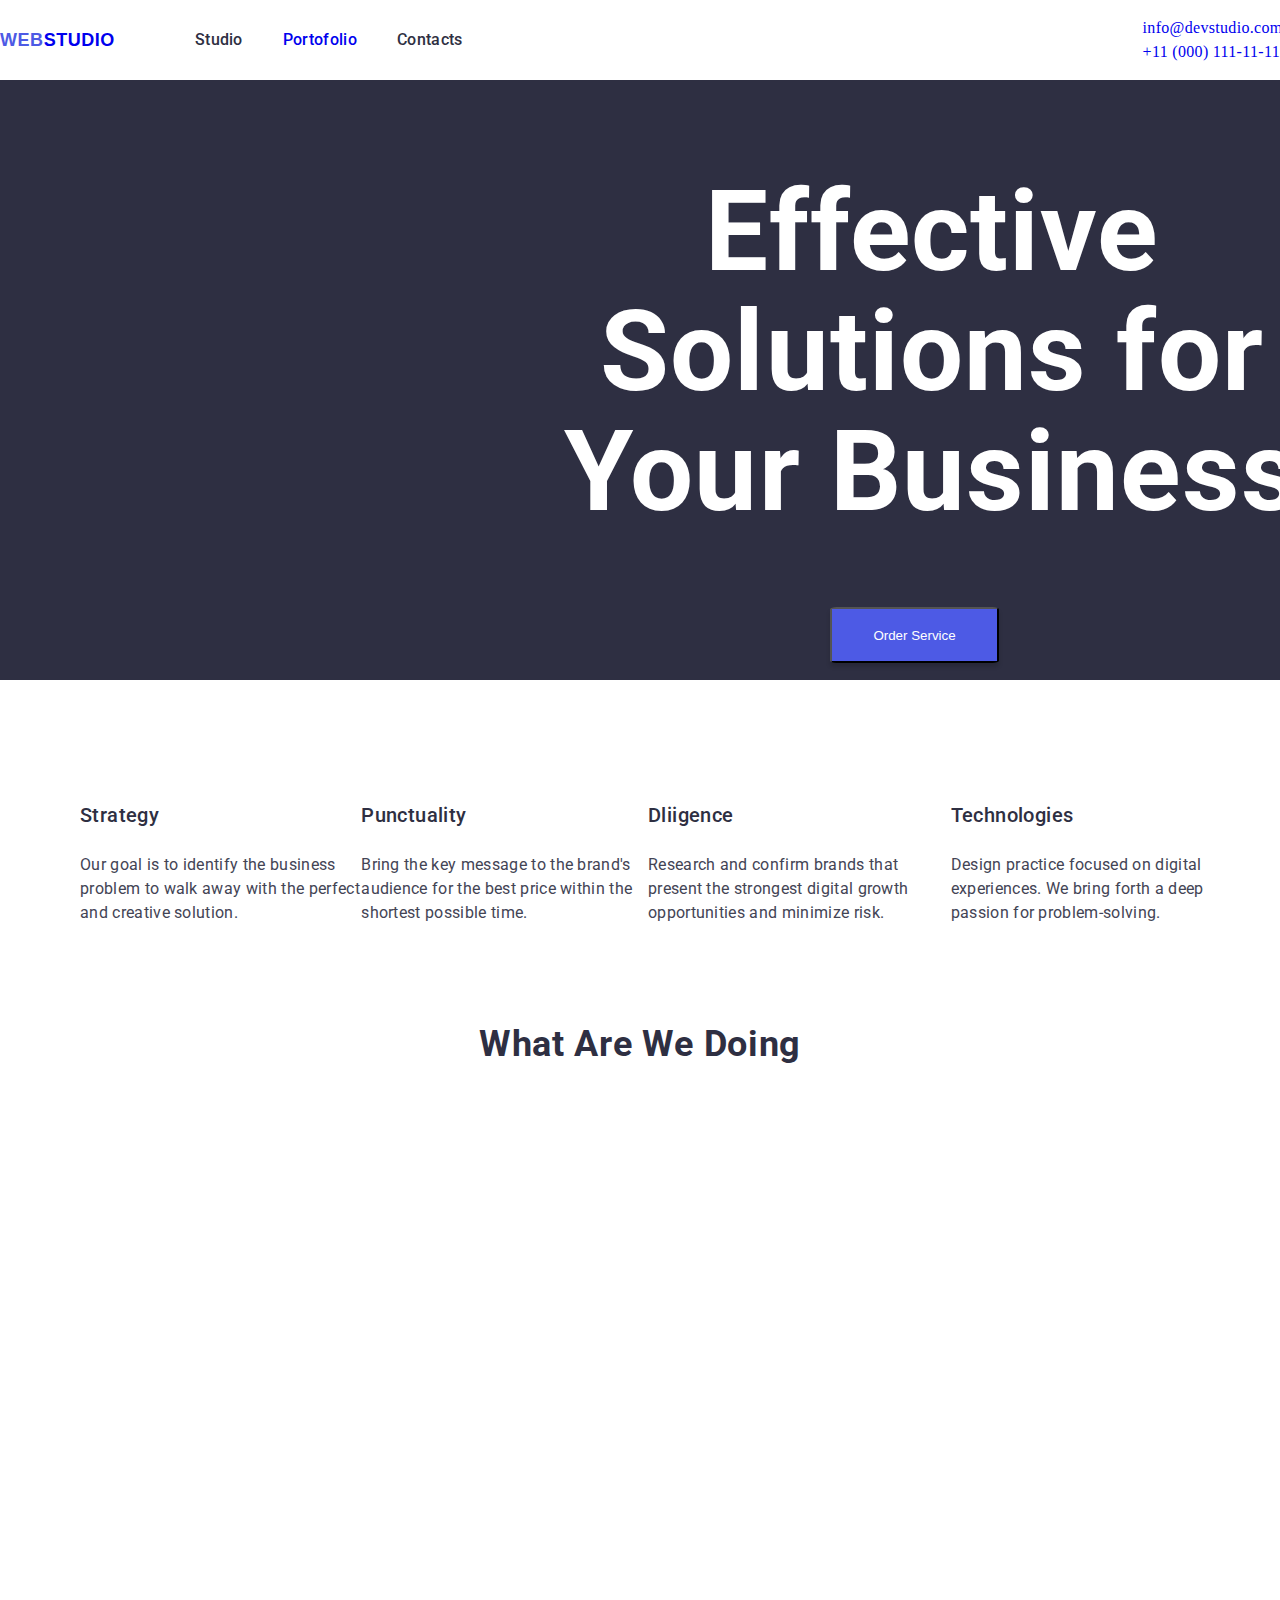
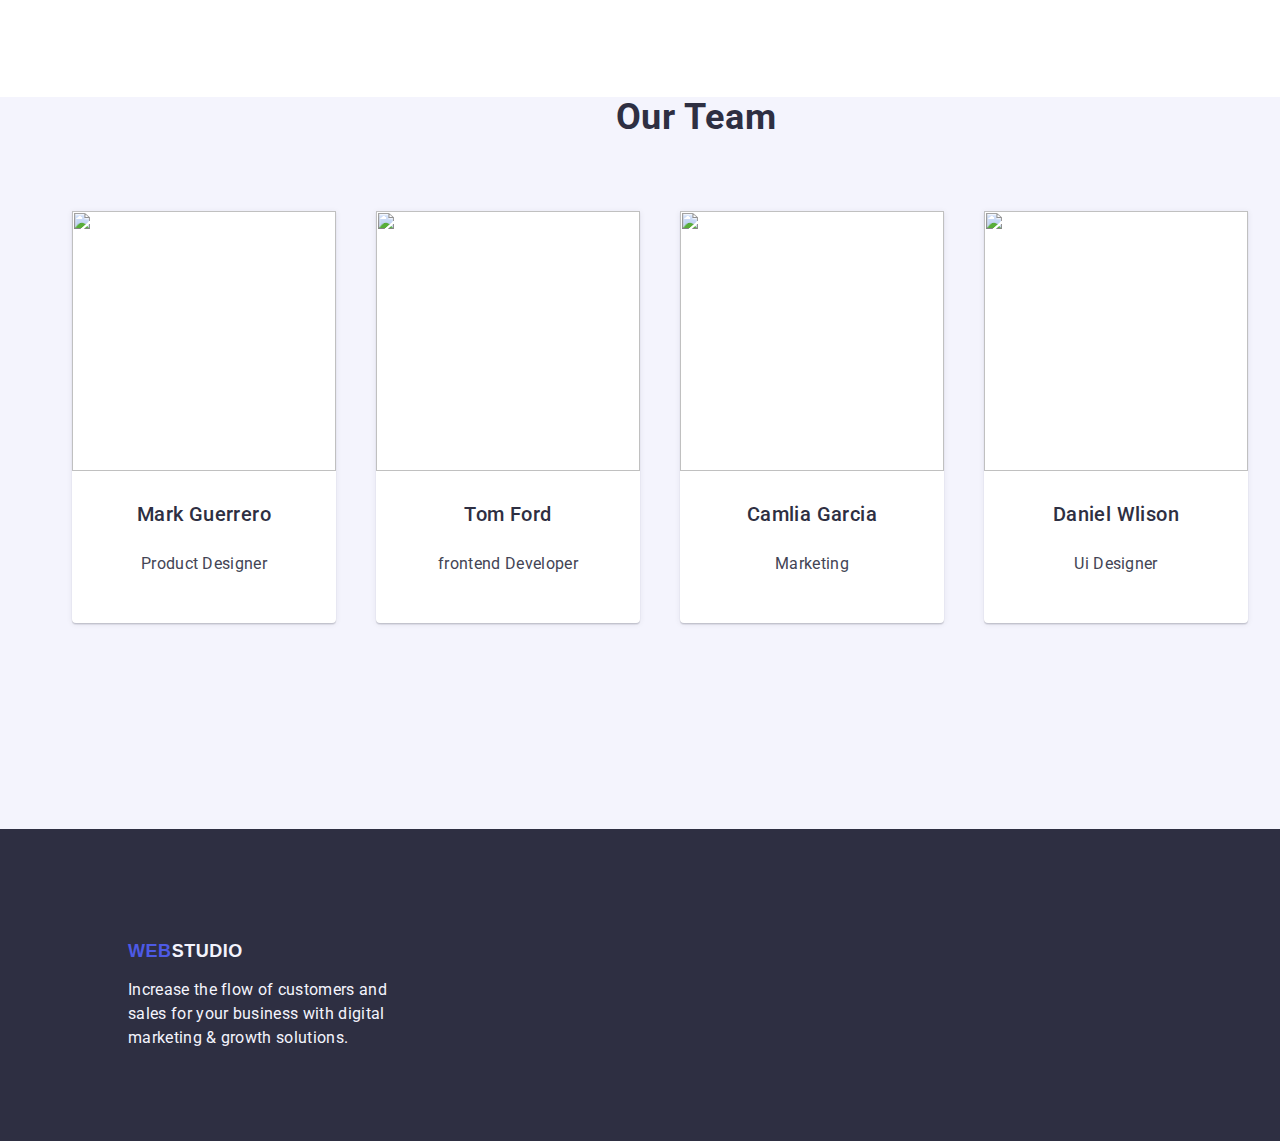
==== index.html @ e75ea87a "3rd-hw" ====
<!DOCTYPE html>
<html lang="en">

<head>
    <meta charset="UTF-8">
    <meta name="viewport" content="width=device-width, initial-scale=1.0">
    <title>homework</title>
    <link rel="stylesheet" href="css\styles.css" />
    <style type="text/css">
    </style>
    <link rel="preconnect" href="https://fonts.googleapis.com">
    <link rel="preconnect" href="https://fonts.gstatic.com" crossorigin>
    <link
        href="https://fonts.googleapis.com/css2?family=Roboto:ital,wght@0,100;0,300;0,400;0,500;0,700;0,900;1,100;1,300;1,400;1,500;1,700;1,900&display=swap"
        rel="stylesheet">
</head>

<body class="content" style="width: 1200;">
    <!--top line-->
    <header>
        <div class="container">
            <div class="container-logo">
                <a href="/index.html"><span class="logo-text">WEB</span>STUDIO</a>
            </div>
            <nav>
                <ul class="top-nav">
                    <li>Studio</li>
                    <li><a href="portofolio.html"> Portofolio</a></li>
                    <li>Contacts</li>
                </ul>
            </nav>
            <ul class="main-contacts">
                <li><a href="mailto" info@devstudio.com>info@devstudio.com</a></li>
                <li><a href="tel" +11 (000) 111-11-11>+11 (000) 111-11-11</a></li>
            </ul>
        </div>
            <section class="main-section">
            <div class="h1-text">
                <h1>Effective Solutions for Your Business</h1>
            </div>
            <section>
                <button type="button" class="service-button">Order Service</button>
            </section>
    </header>
    </section>
    <!--main-->
    <main class="main-content">
        <section class="text-cards" style="width: 1200px;">
            <div class="cards-spacing">
                <ul>
                    <li>
                        <h4>Strategy</h4>
                        <p>Our goal is to identify the business
                            problem to walk away with the perfect
                            and creative solution. </p>
                    </li>
                    <li>
                        <h4>Punctuality</h4>
                        <p>Bring the key message to the brand's audience for the
                            best price within the shortest possible time.</p>
                    </li>
                    <li>
                        <h4>Dliigence</h4>
                        <p>Research and confirm brands that present the
                            strongest digital growth opportunities and minimize risk.
                        </p>
                    </li>
                    <li>
                        <h4>Technologies</h4>
                        <p>Design practice focused on digital experiences.
                            We bring forth a deep passion for problem-solving.</p>
                    </li>
                </ul>
            </div>
        </section>
        <!--second section-->
        <section class="images-card" style="width: 1200;">
            <div class="images">
                <div class="title">
                    <h1>what are we doing</h1>
                    <ul>
                        <li><img src="IMAGES\img 1.png" alt="" /></li>
                        <li><img src="IMAGES\img 2.png" alt="" /></li>
                        <li><img src="IMAGES\img 3.png" alt="" /></li>
                    </ul>
                </div>
            </div>
        </section>
        <!--tird section-->
        <section class="tird-container">
            <h1 class="our-team">Our Team</h1>
            <div class="last-section">

                <ul>
                    <div>
                        <li class="teamcard-1">
                            <img src="IMAGES\img.png" class="img" alt="" />
                            <h4 class="name">Mark Guerrero</h4>
                            <p class="job-description">Product Designer</p>
                        </li>
                </ul>
                <ul>
                    <li class="teamcard-2">
                        <img src="IMAGES\img (1).png" class="img" alt="" />
                        <h4 class="name">Tom Ford</h4>
                        <p class="job-description">frontend Developer</p>
                    </li>
                </ul>
                <ul>
                    <li class="teamcard-3">
                        <img src="IMAGES\img (2).png" class="img" alt="" />
                        <h4 class="name">Camlia Garcia</h4>
                        <p class="job-description">Marketing</p>
                    </li>
                </ul>
                <ul>
                    <li class="teamcard-4">
                        <img src="IMAGES\img (3).png" class="img" alt="" />
                        <h4 class="name">Daniel Wlison</h4>
                        <p class="job-description">Ui Designer</p>
                    </li>
                </ul>
            </div>
            </div>
        </section>
    </main>
    <footer>
        <section class="footer">
            <div class="footer-container">
                <a href="index.html" class="footer-logo">
                    <span class="left-blue">WEB</span>
                    <span class="right-black">STUDIO</span>
                </a>
                <p>Increase the flow of customers and sales for your business with digital marketing & growth
                    solutions.
                </p>
            </div>

        </section>
    </footer>

</body>

</html>
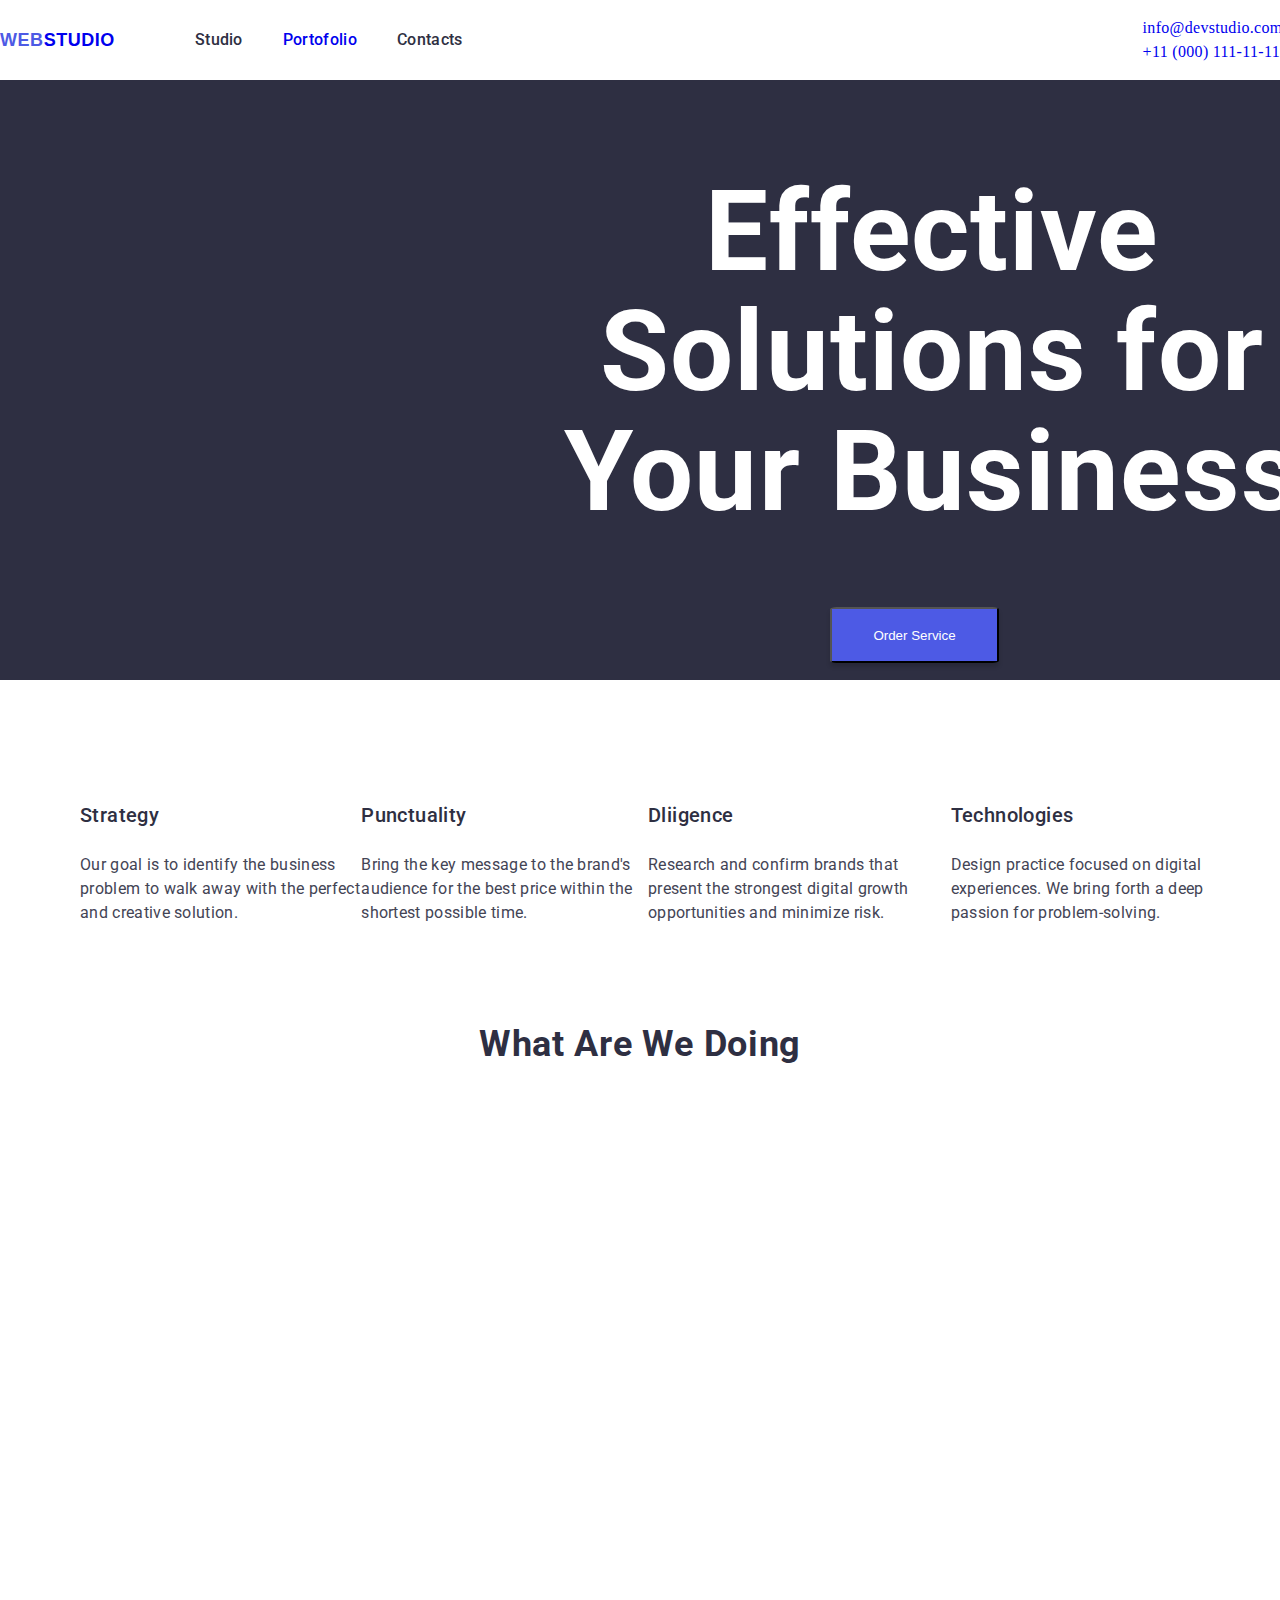
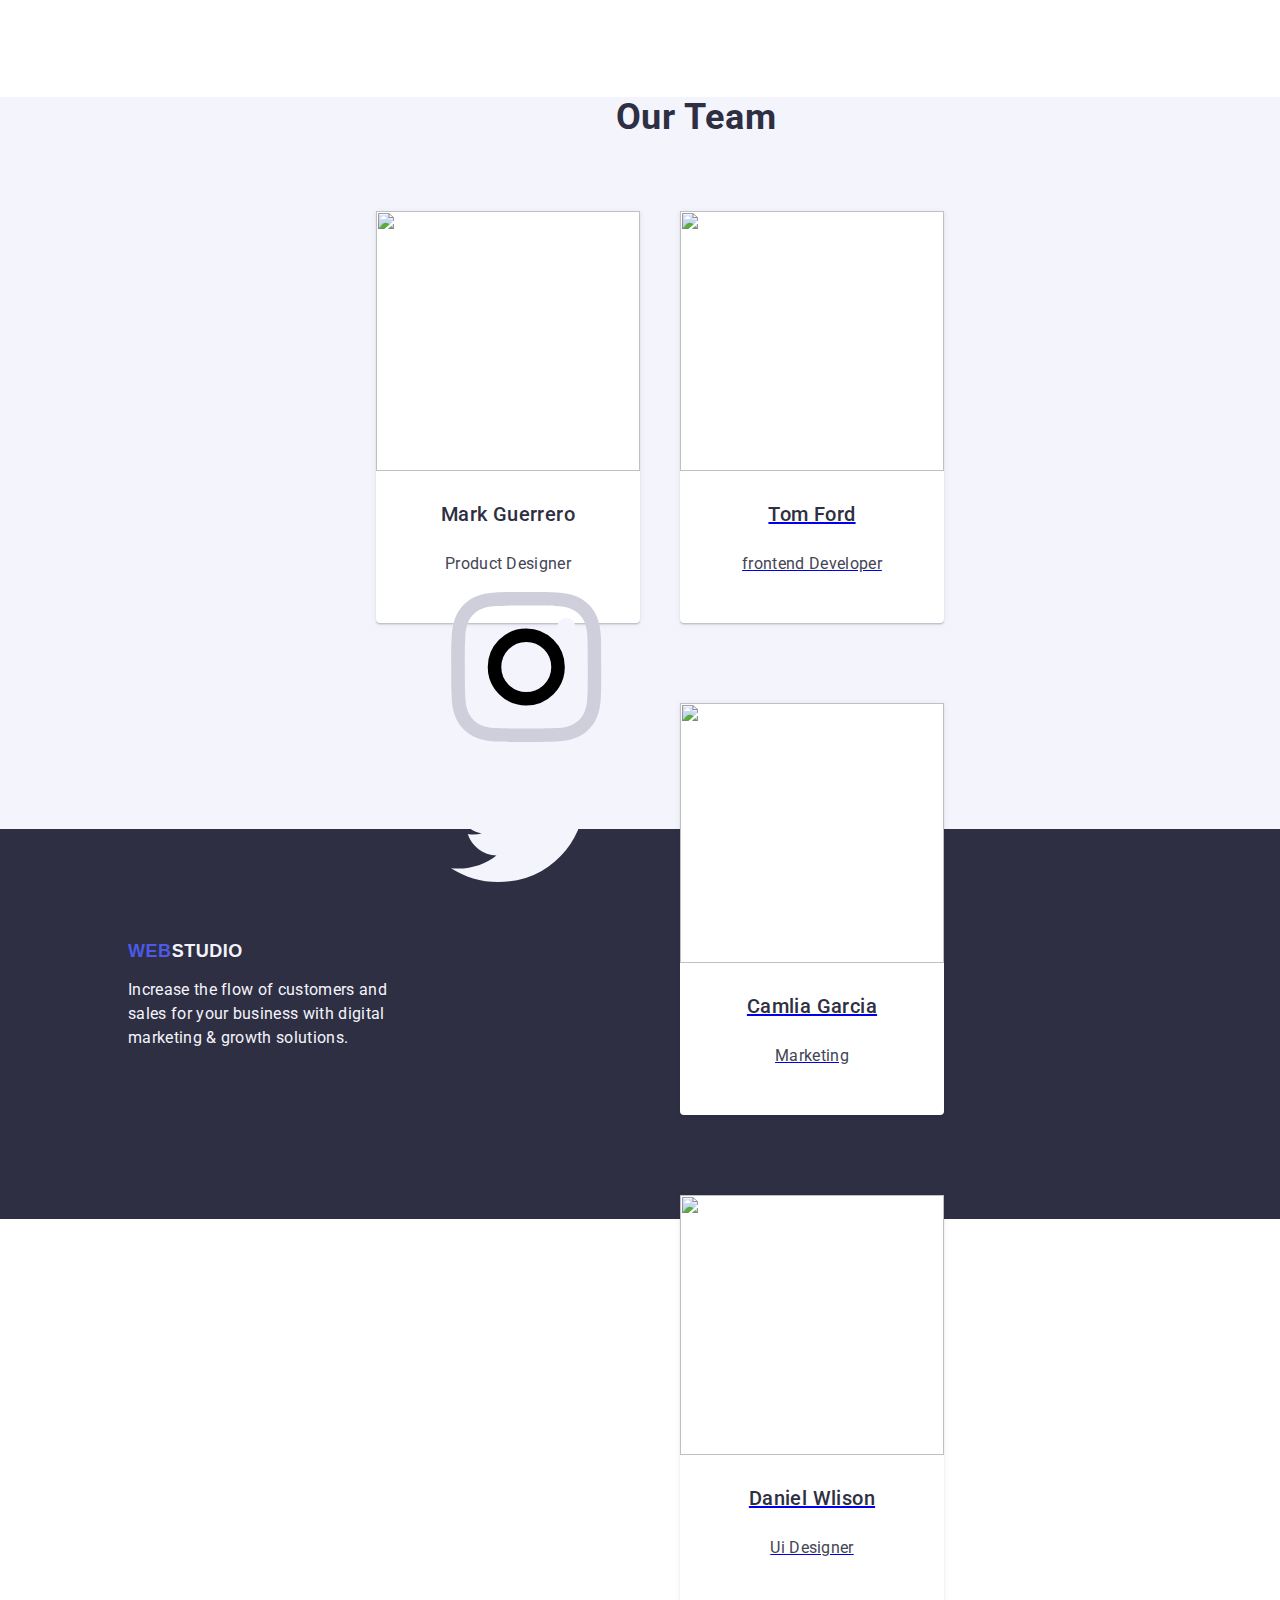
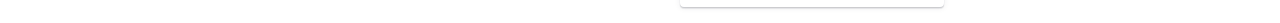
==== commit 2ae0f773: "ouch" ====
--- a/index.html
+++ b/index.html
@@ -34,7 +34,7 @@
                 <li><a href="tel" +11 (000) 111-11-11>+11 (000) 111-11-11</a></li>
             </ul>
         </div>
-            <section class="main-section">
+        <section class="main-section">
             <div class="h1-text">
                 <h1>Effective Solutions for Your Business</h1>
             </div>
@@ -92,12 +92,23 @@
             <div class="last-section">
 
                 <ul>
-                    <div>
-                        <li class="teamcard-1">
-                            <img src="IMAGES\img.png" class="img" alt="" />
-                            <h4 class="name">Mark Guerrero</h4>
-                            <p class="job-description">Product Designer</p>
-                        </li>
+                    <li class="teamcard-1">
+                        <img src="IMAGES\img.png" class="img" alt="" />
+                        <h4 class="name">Mark Guerrero</h4>
+                        <p class="job-description">Product Designer</p>
+                        <div class="icons-list">
+                            <a href="https://www.instagram.com/" target="_blank" class="icon"
+                                aria-label="instagram-link">
+                                <svg>
+                                    <use href="icons\symbol-defs.svg#icon-instagram"></use>
+                                </svg>
+                                <a href="https://www.twitter.com/" target="_blank" class="icon"
+                                    aria-label="twitter-link">
+                                    <svg>
+                                        <use href="icons\symbol-defs.svg#icon-twitter"></use>
+                                    </svg>
+                        </div>
+                    </li>
                 </ul>
                 <ul>
                     <li class="teamcard-2">
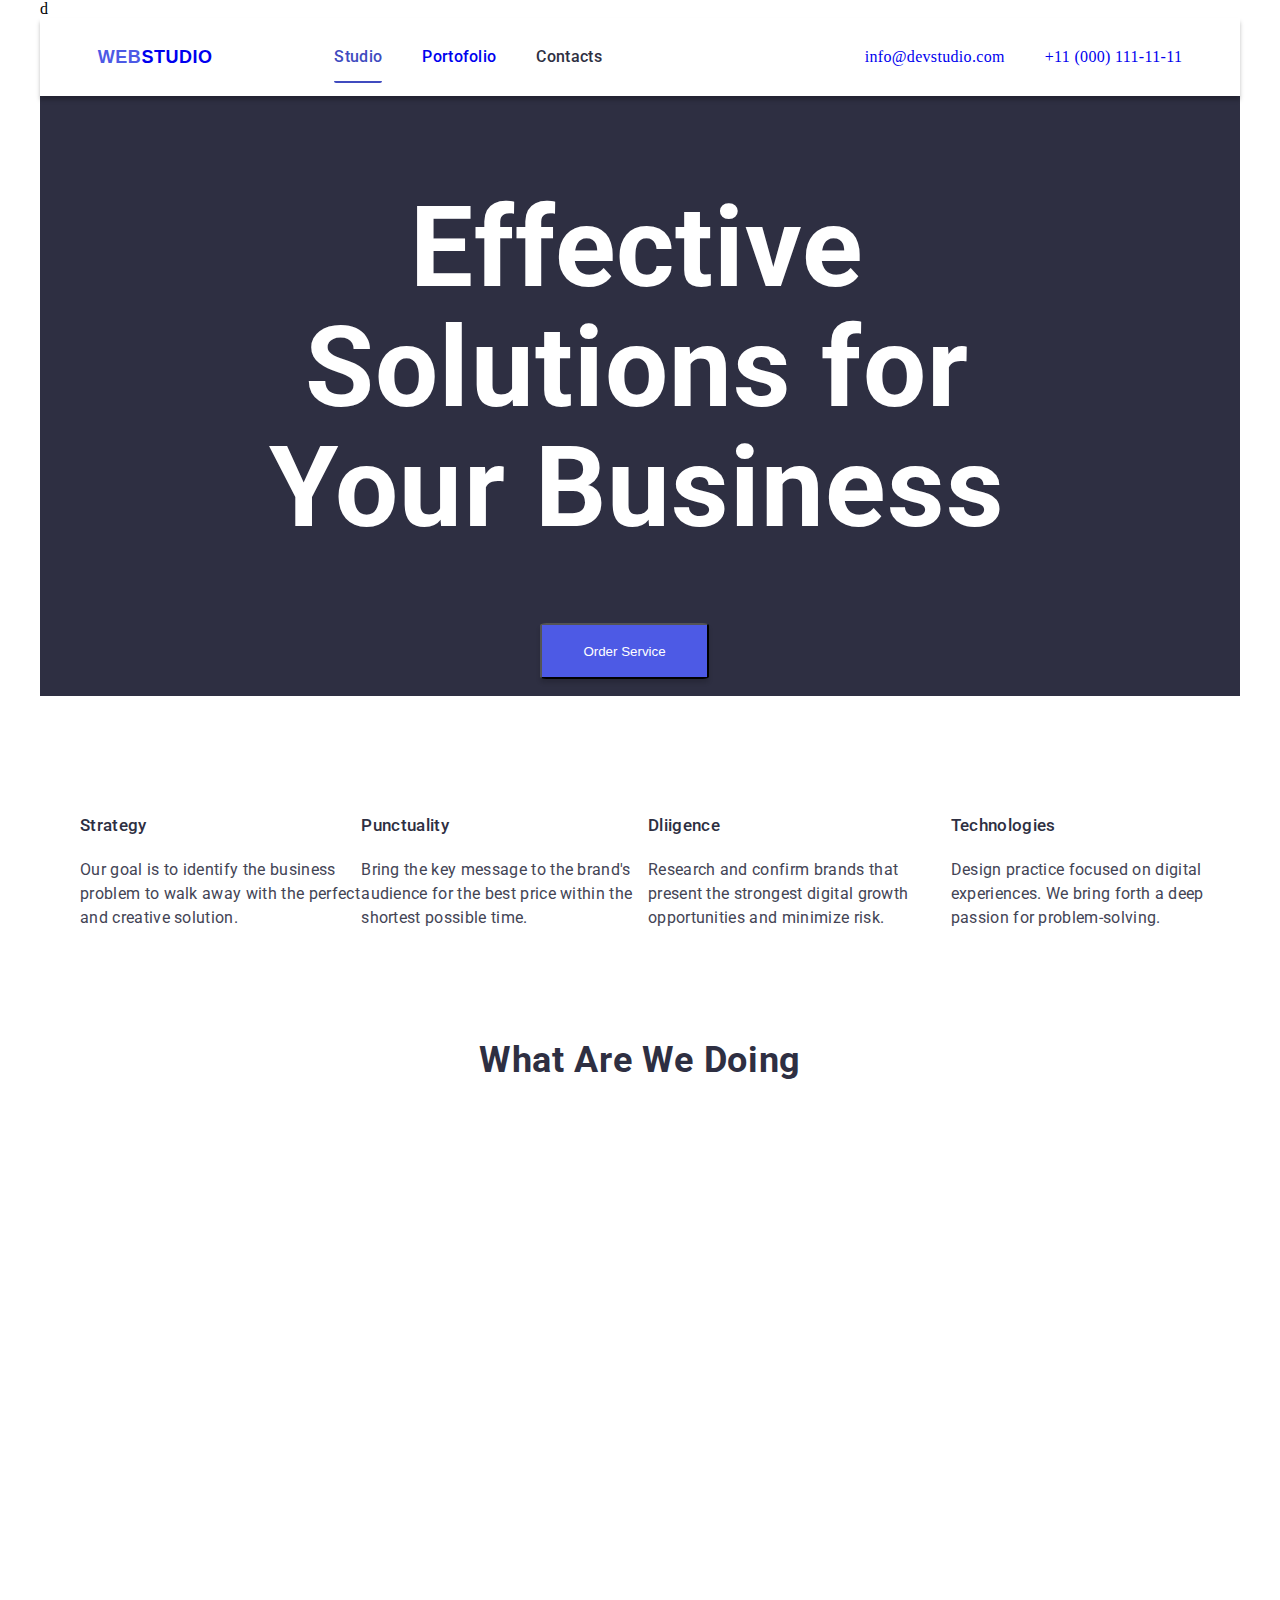
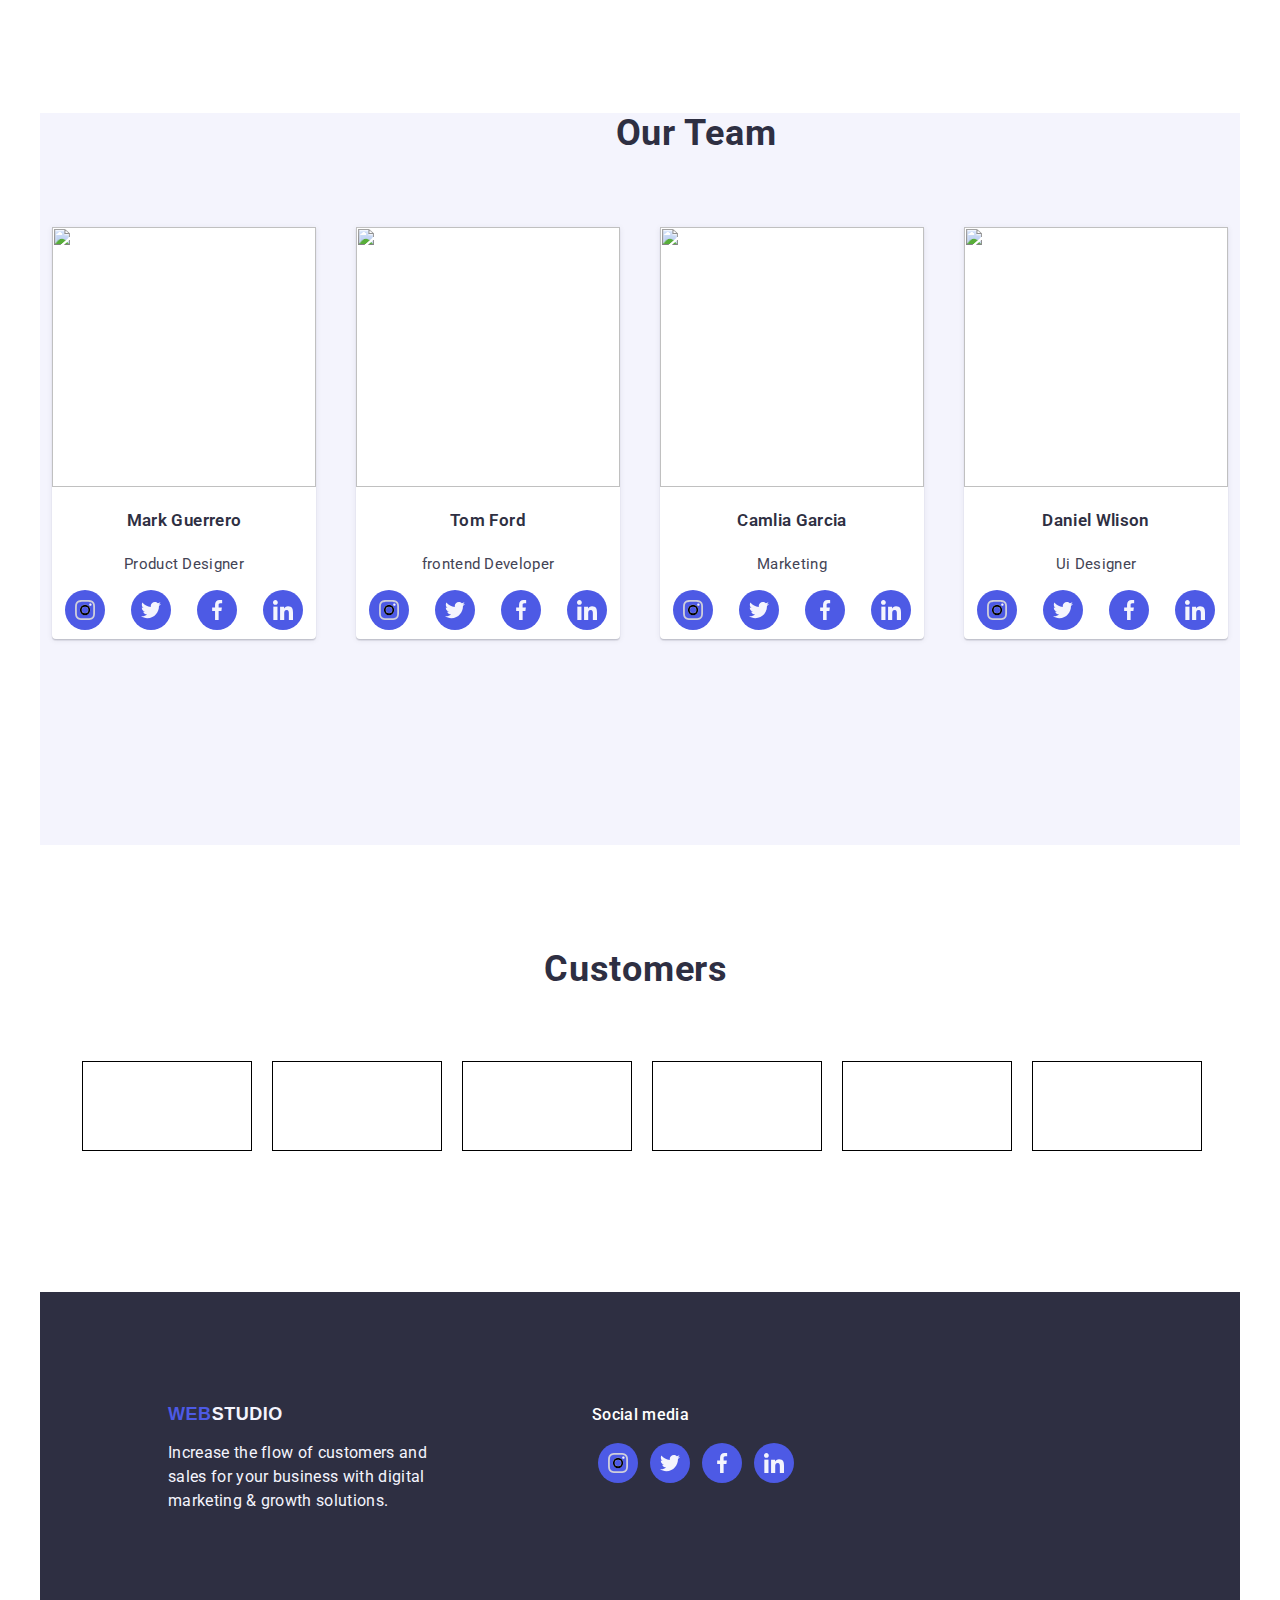
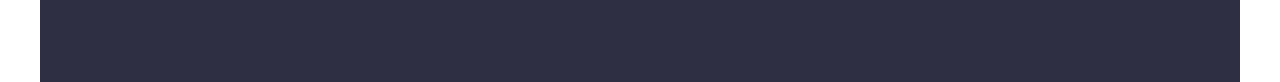
==== commit 908da43a: "3/8/24" ====
--- a/index.html
+++ b/index.html
@@ -1,155 +1,348 @@
-<!DOCTYPE html>
+d<!DOCTYPE html>
 <html lang="en">
 
 <head>
-    <meta charset="UTF-8">
-    <meta name="viewport" content="width=device-width, initial-scale=1.0">
-    <title>homework</title>
-    <link rel="stylesheet" href="css\styles.css" />
-    <style type="text/css">
-    </style>
-    <link rel="preconnect" href="https://fonts.googleapis.com">
-    <link rel="preconnect" href="https://fonts.gstatic.com" crossorigin>
-    <link
-        href="https://fonts.googleapis.com/css2?family=Roboto:ital,wght@0,100;0,300;0,400;0,500;0,700;0,900;1,100;1,300;1,400;1,500;1,700;1,900&display=swap"
-        rel="stylesheet">
+  <meta charset="UTF-8">
+  <meta name="viewport" content="width=device-width, initial-scale=1.0">
+  <title>homework</title>
+  <link rel="stylesheet" href="css\styles.css" />
+  <style type="text/css">
+  </style>
+  <link rel="preconnect" href="https://fonts.googleapis.com">
+  <link rel="preconnect" href="https://fonts.gstatic.com" crossorigin>
+  <link
+    href="https://fonts.googleapis.com/css2?family=Roboto:ital,wght@0,100;0,300;0,400;0,500;0,700;0,900;1,100;1,300;1,400;1,500;1,700;1,900&display=swap"
+    rel="stylesheet">
 </head>
 
 <body class="content" style="width: 1200;">
-    <!--top line-->
-    <header>
-        <div class="container">
-            <div class="container-logo">
-                <a href="/index.html"><span class="logo-text">WEB</span>STUDIO</a>
+  <!--top line-->
+  <header>
+    <nav class="fixed">
+      <div class="container">
+        <div class="container-logo">
+          <a href="/index.html"><span class="logo-text">WEB</span>STUDIO</a>
+      </div>
+      <div class="top-buttons" >
+        <ul class="top-nav">
+          <li><a href="index.html" class="active">Studio</a></li>
+          <li><a href="portofolio.html"> Portofolio</a></li>
+          <li class="button">Contacts</li>
+        </ul>
+      </div>
+      <div>
+        <ul class="main-contacts">
+          <li><a href="mailto" info@devstudio.com>info@devstudio.com</a></li>
+          <li><a href="tel" +11 (000) 111-11-11>+11 (000) 111-11-11</a></li>
+        </ul>
+      </div>
+    </nav>
+    </div>
+    <section class="main-section" >
+      <div class="h1-text">
+        <h1>Effective Solutions for Your Business</h1>
+      </div>
+      <section>
+        <button type="button" class="service-button">Order Service</button>
+      </section>
+    </section>
+  </header>
+  <!--main-->
+  <main class="main-content">
+    <section class="text-cards" style="width: 1200px;">
+      <div class="cards-spacing">
+        <ul>
+          <li>
+            <h4>Strategy</h4>
+            <p>Our goal is to identify the business
+              problem to walk away with the perfect
+              and creative solution. </p>
+          </li>
+          <li>
+            <h4>Punctuality</h4>
+            <p>Bring the key message to the brand's audience for the
+              best price within the shortest possible time.</p>
+          </li>
+          <li>
+            <h4>Dliigence</h4>
+            <p>Research and confirm brands that present the
+              strongest digital growth opportunities and minimize risk.
+            </p>
+          </li>
+          <li>
+            <h4>Technologies</h4>
+            <p>Design practice focused on digital experiences.
+              We bring forth a deep passion for problem-solving.</p>
+          </li>
+        </ul>
+      </div>
+    </section>
+    <!--second section-->
+    <section class="images-card" style="width: 1200;">
+    <div class="images">
+      <div class="title">
+          <h1>what are we doing</h1>
+      </div>  
+          <ul>
+            <li>
+              <div class=img-overlay>
+                <img src="images\Rectangle 71 (1).jpg" alt="" />
+                <div class="overlay">
+                  <p>14 Stylish and User-Friendly App Design Concepts ·
+                     Task Manager App · Calorie Tracker App ·
+                     Exotic Fruit Ecommerce App · Cloud Storage App</p>
+                </div>
+              </div>
+              </li>
+            <li>
+              <div class="img-overlay">
+                <img src="images\Rectangle 71 (2).jpg" alt="" />             
+                <div class="overlay">
+                  <p>14 Stylish and User-Friendly App Design Concepts ·
+                     Task Manager App · Calorie Tracker App ·
+                     Exotic Fruit Ecommerce App · Cloud Storage App</p>
+                </div>
+              </div>
+            </li>
+            <li>
+        <div class="img-overlay">
+              <img src="images\Rectangle 71 (3).jpg" alt="" />
+          <div class="overlay">
+            <p>14 Stylish and User-Friendly App Design Concepts ·
+               Task Manager App · Calorie Tracker App ·
+               Exotic Fruit Ecommerce App · Cloud Storage App</p>
+          </div>
+        </div>
+        </li>
+      </ul>        
+    </div>
+    </section>
+    <!--tird section-->
+    <section class="tird-container" style="width: 1200px;">
+      <h1 class="our-team">Our Team</h1>
+      <div class="last-section">
+
+        <ul>
+          <li class="teamcard-1">
+            <img src="images\img (3).jpg" class="img" alt="" />
+            <h4 class="name">Mark Guerrero</h4>
+            <p class="job-description">Product Designer</p>
+            <div class="icons-list">
+              <a href="https://www.instagram.com/" target="_blank" class="icon" aria-label="instagram-link">
+                <svg>
+                  <use href="icons\symbol-defs.svg#icon-instagram"></use>
+                </svg>
+              </a>
+              <a href="https://www.twitter.com/" target="_blank" class="icon" aria-label="twitter-link">
+                <svg>
+                  <use href="icons\symbol-defs.svg#icon-twitter"></use>
+                </svg>
+              </a>
+              <a href="https://www.facebook.com/" target="_blank" class="icon" aria-label="facebook-link">
+                <svg>
+                  <use href="icons\symbol-defs.svg#icon-facebook"></use>
+                </svg>
+              </a>
+              <a href="https://www.linkedin.com/" target="_blank" class="icon" aria-label="linkedin-link">
+                <svg>
+                  <use href="icons\symbol-defs.svg#icon-linkedin"></use>
+                </svg>
+              </a>
             </div>
-            <nav>
-                <ul class="top-nav">
-                    <li>Studio</li>
-                    <li><a href="portofolio.html"> Portofolio</a></li>
-                    <li>Contacts</li>
-                </ul>
-            </nav>
-            <ul class="main-contacts">
-                <li><a href="mailto" info@devstudio.com>info@devstudio.com</a></li>
-                <li><a href="tel" +11 (000) 111-11-11>+11 (000) 111-11-11</a></li>
-            </ul>
-        </div>
-        <section class="main-section">
-            <div class="h1-text">
-                <h1>Effective Solutions for Your Business</h1>
+          </li>
+        </ul>
+        <ul>
+          <li class="teamcard-2">
+            <img src="images\img (2).jpg" class="img" alt="" />
+            <h4 class="name">Tom Ford</h4>
+            <p class="job-description">frontend Developer</p>
+            <div class="icons-list">
+              <a href="https://www.instagram.com/" target="_blank" class="icon" aria-label="instagram-link">
+                <svg>
+                  <use href="icons\symbol-defs.svg#icon-instagram"></use>
+                </svg>
+              </a>
+              <a href="https://www.twitter.com/" target="_blank" class="icon" aria-label="twitter-link">
+                <svg>
+                  <use href="icons\symbol-defs.svg#icon-twitter"></use>
+                </svg>
+              </a>
+              <a href="https://www.facebook.com/" target="_blank" class="icon" aria-label="facebook-link">
+                <svg>
+                  <use href="icons\symbol-defs.svg#icon-facebook"></use>
+                </svg>
+              </a>
+              <a href="https://www.linkedin.com/" target="_blank" class="icon" aria-label="linkedin-link">
+                <svg>
+                  <use href="icons\symbol-defs.svg#icon-linkedin"></use>
+                </svg>
+              </a>
             </div>
-            <section>
-                <button type="button" class="service-button">Order Service</button>
-            </section>
-    </header>
-    </section>
-    <!--main-->
-    <main class="main-content">
-        <section class="text-cards" style="width: 1200px;">
-            <div class="cards-spacing">
-                <ul>
-                    <li>
-                        <h4>Strategy</h4>
-                        <p>Our goal is to identify the business
-                            problem to walk away with the perfect
-                            and creative solution. </p>
-                    </li>
-                    <li>
-                        <h4>Punctuality</h4>
-                        <p>Bring the key message to the brand's audience for the
-                            best price within the shortest possible time.</p>
-                    </li>
-                    <li>
-                        <h4>Dliigence</h4>
-                        <p>Research and confirm brands that present the
-                            strongest digital growth opportunities and minimize risk.
-                        </p>
-                    </li>
-                    <li>
-                        <h4>Technologies</h4>
-                        <p>Design practice focused on digital experiences.
-                            We bring forth a deep passion for problem-solving.</p>
-                    </li>
-                </ul>
+          </li>
+        </ul>
+        <ul>
+          <li class="teamcard-3">
+            <img src="images\img (1).jpg" class="img" alt="" />
+            <h4 class="name">Camlia Garcia</h4>
+            <p class="job-description">Marketing</p>
+            <div class="icons-list">
+              <a href="https://www.instagram.com/" target="_blank" class="icon" aria-label="instagram-link">
+                <svg>
+                  <use href="icons\symbol-defs.svg#icon-instagram"></use>
+                </svg>
+              </a>
+              <a href="https://www.twitter.com/" target="_blank" class="icon" aria-label="twitter-link">
+                <svg>
+                  <use href="icons\symbol-defs.svg#icon-twitter"></use>
+                </svg>
+              </a>
+              <a href="https://www.facebook.com/" target="_blank" class="icon" aria-label="facebook-link">
+                <svg>
+                  <use href="icons\symbol-defs.svg#icon-facebook"></use>
+                </svg>
+              </a>
+              <a href="https://www.linkedin.com/" target="_blank" class="icon" aria-label="linkedin-link">
+                <svg>
+                  <use href="icons\symbol-defs.svg#icon-linkedin"></use>
+                </svg>
+              </a>
             </div>
-        </section>
-        <!--second section-->
-        <section class="images-card" style="width: 1200;">
-            <div class="images">
-                <div class="title">
-                    <h1>what are we doing</h1>
-                    <ul>
-                        <li><img src="IMAGES\img 1.png" alt="" /></li>
-                        <li><img src="IMAGES\img 2.png" alt="" /></li>
-                        <li><img src="IMAGES\img 3.png" alt="" /></li>
-                    </ul>
-                </div>
+          </li>
+        </ul>
+        <ul>
+          <li class="teamcard-4">
+            <img src="images\img.jpg" class="img" alt="" />
+            <h4 class="name">Daniel Wlison</h4>
+            <p class="job-description">Ui Designer</p>
+            <div class="icons-list">
+              <a 
+              href="https://www.instagram.com/"
+               target="_blank" 
+               class="icon" 
+               aria-label="instagram-link">
+                <svg>
+                  <use href="icons\symbol-defs.svg#icon-instagram"></use>
+                </svg>
+              </a>
+              <a 
+              href="https://www.twitter.com/"
+               target="_blank" 
+               class="icon" 
+               aria-label="twitter-link">
+                <svg>
+                  <use href="icons\symbol-defs.svg#icon-twitter"></use>
+                </svg>
+              </a>
+              <a
+               href="https://www.facebook.com/" 
+               target="_blank"
+                class="icon" 
+                aria-label="facebook-link">
+                <svg>
+                  <use href="icons\symbol-defs.svg#icon-facebook"></use>
+                </svg>
+              </a>
+              <a
+               href="https://www.linkedin.com/"
+                target="_blank" 
+                class="icon" 
+                aria-label="linkedin-link">
+                <svg>
+                  <use href="icons\symbol-defs.svg#icon-linkedin"></use>
+                </svg>
+              </a>
             </div>
-        </section>
-        <!--tird section-->
-        <section class="tird-container">
-            <h1 class="our-team">Our Team</h1>
-            <div class="last-section">
-
-                <ul>
-                    <li class="teamcard-1">
-                        <img src="IMAGES\img.png" class="img" alt="" />
-                        <h4 class="name">Mark Guerrero</h4>
-                        <p class="job-description">Product Designer</p>
-                        <div class="icons-list">
-                            <a href="https://www.instagram.com/" target="_blank" class="icon"
-                                aria-label="instagram-link">
-                                <svg>
-                                    <use href="icons\symbol-defs.svg#icon-instagram"></use>
-                                </svg>
-                                <a href="https://www.twitter.com/" target="_blank" class="icon"
-                                    aria-label="twitter-link">
-                                    <svg>
-                                        <use href="icons\symbol-defs.svg#icon-twitter"></use>
-                                    </svg>
-                        </div>
-                    </li>
-                </ul>
-                <ul>
-                    <li class="teamcard-2">
-                        <img src="IMAGES\img (1).png" class="img" alt="" />
-                        <h4 class="name">Tom Ford</h4>
-                        <p class="job-description">frontend Developer</p>
-                    </li>
-                </ul>
-                <ul>
-                    <li class="teamcard-3">
-                        <img src="IMAGES\img (2).png" class="img" alt="" />
-                        <h4 class="name">Camlia Garcia</h4>
-                        <p class="job-description">Marketing</p>
-                    </li>
-                </ul>
-                <ul>
-                    <li class="teamcard-4">
-                        <img src="IMAGES\img (3).png" class="img" alt="" />
-                        <h4 class="name">Daniel Wlison</h4>
-                        <p class="job-description">Ui Designer</p>
-                    </li>
-                </ul>
-            </div>
-            </div>
-        </section>
-    </main>
-    <footer>
-        <section class="footer">
-            <div class="footer-container">
-                <a href="index.html" class="footer-logo">
-                    <span class="left-blue">WEB</span>
-                    <span class="right-black">STUDIO</span>
-                </a>
-                <p>Increase the flow of customers and sales for your business with digital marketing & growth
-                    solutions.
-                </p>
-            </div>
-
-        </section>
-    </footer>
-
+          </li>
+        </ul>
+      </div>
+      </div>
+    </section>
+    <section style="width: 1200px; margin: 0 auto;">
+      <div 
+      class=
+      " container-customers"
+      style=
+      "width: 1128px;
+      height: 207px;">
+      <h1 class="customers">Customers</h1>
+      <div class="clients">
+          <svg>
+            <use href=icons\clientsl-defs.svg#icon-Client-1></use>
+          </svg>
+          <svg>
+            <use href=icons\clientsl-defs.svg#icon-Client-2></use>
+          </svg>
+          <svg>
+            <use href=icons\clientsl-defs.svg#icon-Client-3></use>
+          </svg>
+          <svg>
+            <use href=icons\clientsl-defs.svg#icon-Client-4></use>
+          </svg>
+          <svg>
+            <use href=icons\clientsl-defs.svg#icon-Client-5></use>
+          </svg>
+          <svg>
+            <use href=icons\clientsl-defs.svg#icon-Client-6></use>
+          </svg>
+      </div>
+    </div>
+    </section>
+  </main>
+  <footer>
+    <section class="footer">
+      <div class="footer-container">
+        <a href="index.html" class="footer-logo">
+          <span class="left-blue">WEB</span>
+          <span class="right-black">STUDIO</span>
+        </a>
+        <p>Increase the flow of customers and sales for your business with digital marketing & growth
+          solutions.
+        </p>
+      </div>
+      <div 
+      class=
+      "footer-links">
+<h3>Social media</h3>
+<div class="icons-list">
+  <a 
+  href="https://www.instagram.com/"
+   target="_blank" 
+   class="icon" 
+   aria-label="instagram-link">
+    <svg>
+      <use href="icons\symbol-defs.svg#icon-instagram"></use>
+    </svg>
+  </a>
+  <a 
+   href="https://www.twitter.com/"
+   target="_blank" 
+   class="icon" 
+   aria-label="twitter-link">
+    <svg>
+      <use href="icons\symbol-defs.svg#icon-twitter"></use>
+    </svg>
+  </a>
+  <a
+    href="https://www.facebook.com/" 
+    target="_blank"
+    class="icon" 
+    aria-label="facebook-link">
+    <svg>
+      <use href="icons\symbol-defs.svg#icon-facebook"></use>
+    </svg>
+  </a>
+  <a
+    href="https://www.linkedin.com/"
+    target="_blank" 
+    class="icon" 
+    aria-label="linkedin-link">
+    <svg>
+      <use href="icons\symbol-defs.svg#icon-linkedin"></use>
+    </svg>
+  </a>
+</div>
+    </section>
+  </footer>
 </body>
 
 </html>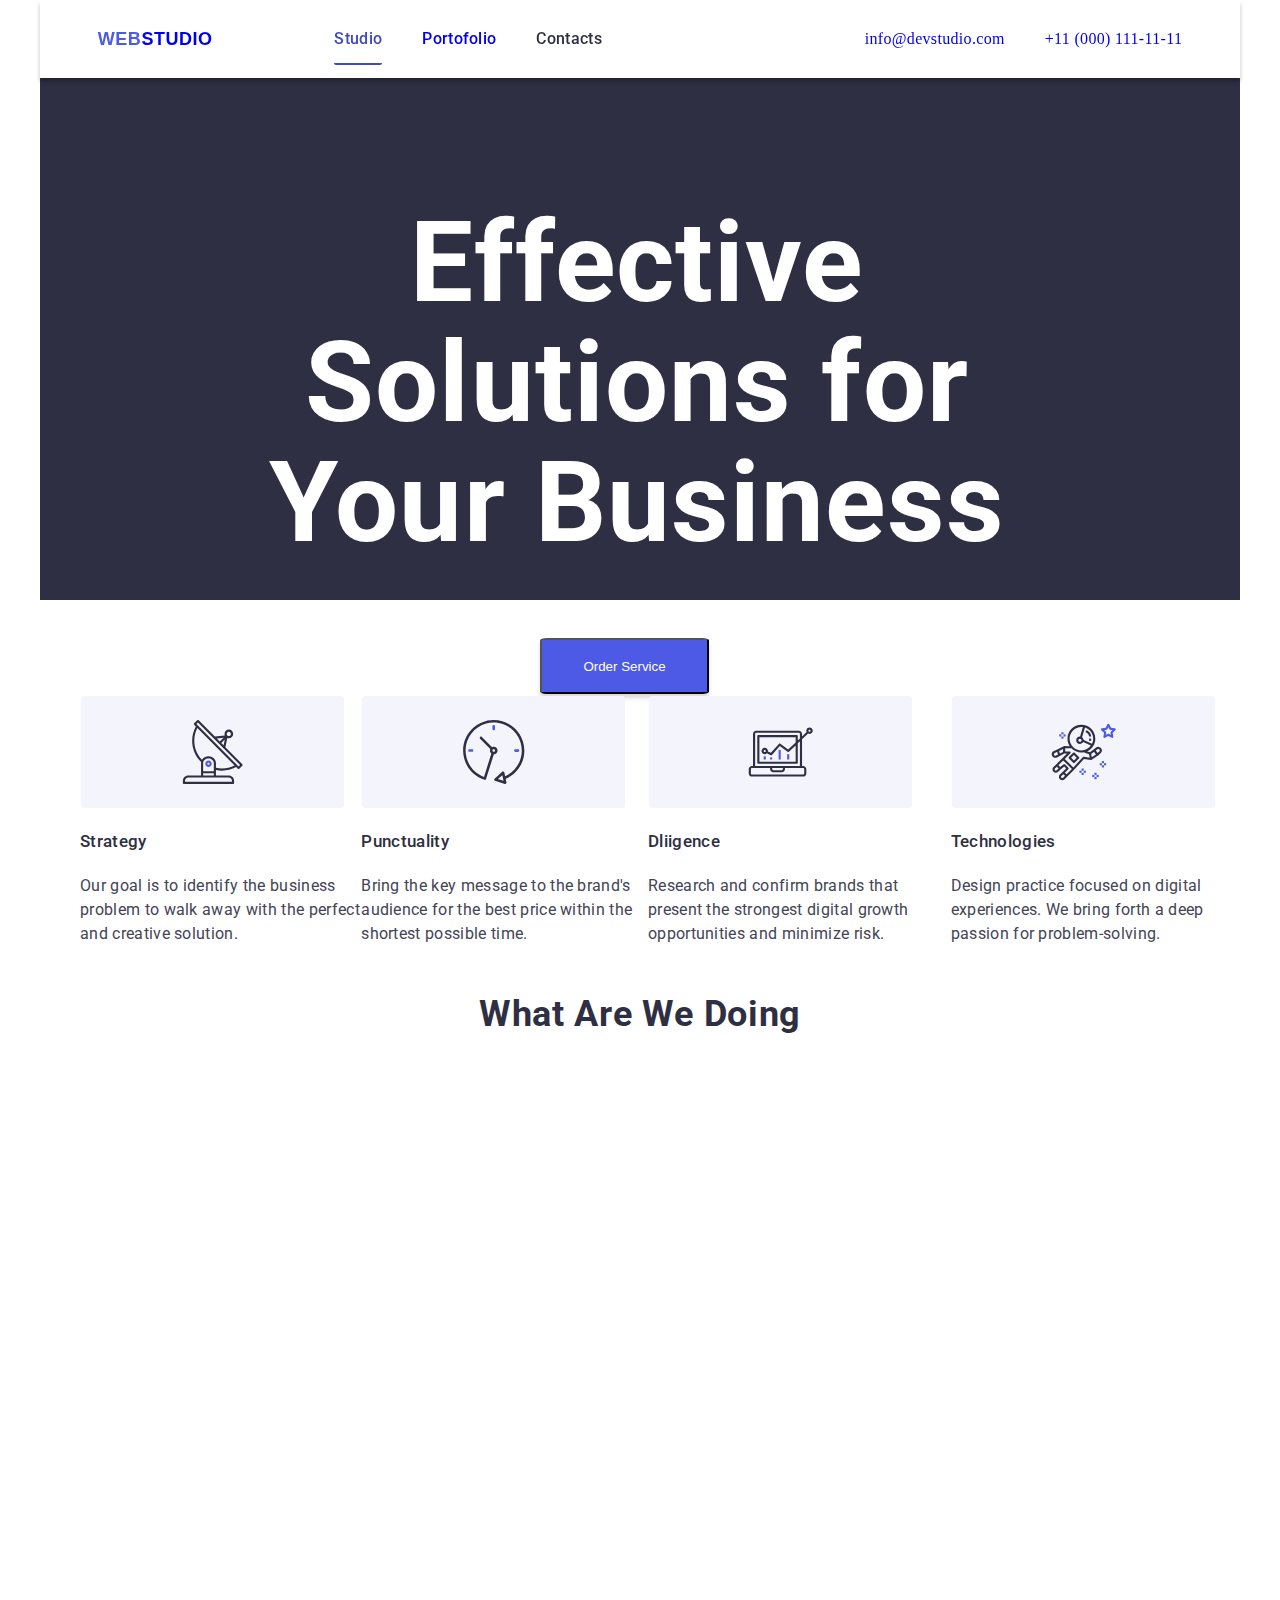
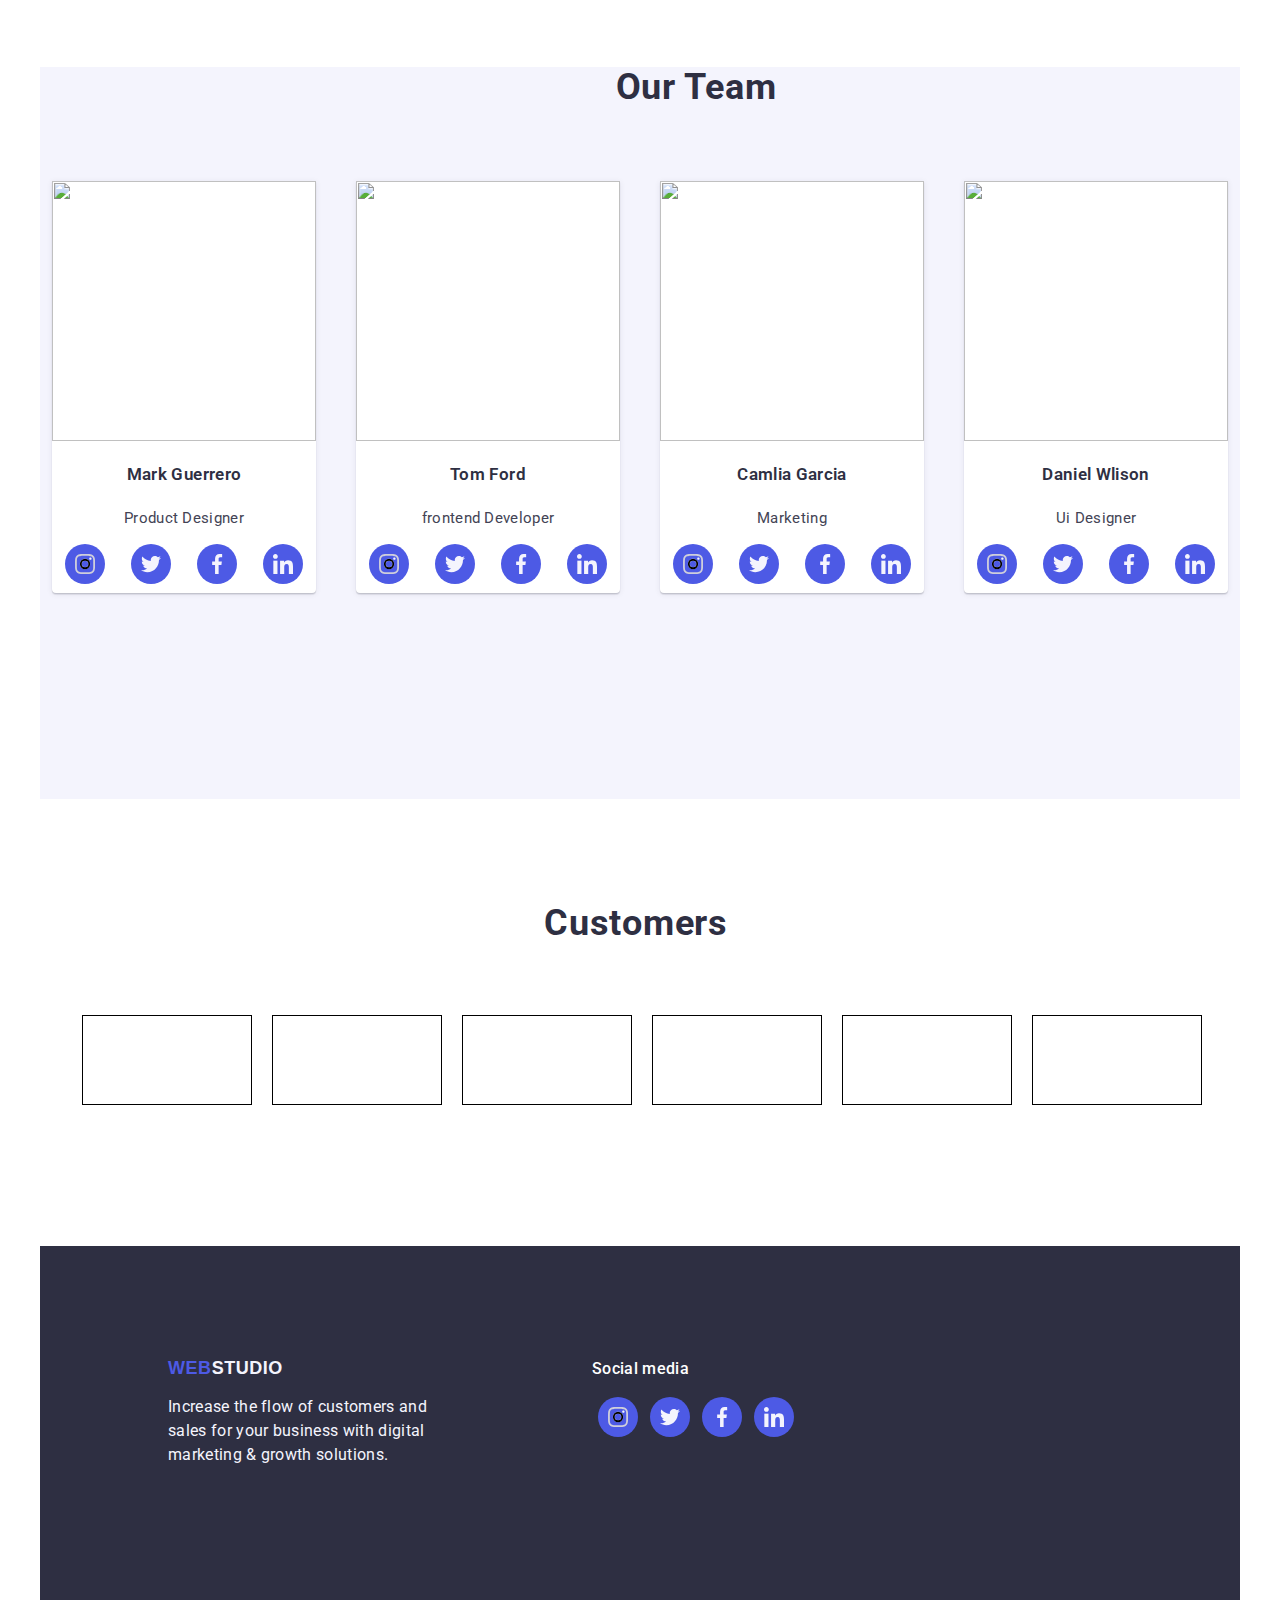
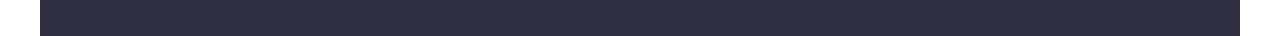
==== commit 7f77df23: "tema 05 - 03/11" ====
--- a/index.html
+++ b/index.html
@@ -1,4 +1,4 @@
-d<!DOCTYPE html>
+<DOCTYPE html>
 <html lang="en">
 
 <head>
@@ -15,61 +15,84 @@
     rel="stylesheet">
 </head>
 
-<body class="content" style="width: 1200;">
-  <!--top line-->
+<body 
+class="content" 
+style="width: 1200;">
+<!--top line-->
+<nav class="fixed">
+  <div class="container">
+    <div class="container-logo">
+      <a href="/index.html"><span class="logo-text">WEB</span>STUDIO</a>
+  </div>
+  <div class="top-buttons" >
+    <ul class="top-nav">
+      <li><a href="index.html" class="active">Studio</a></li>
+      <li><a href="portofolio.html"> Portofolio</a></li>
+      <li class="button">Contacts</li>
+    </ul>
+  </div>
+  <div>
+    <ul class="main-contacts">
+      <li><a href="mailto" info@devstudio.com>info@devstudio.com</a></li>
+      <li><a href="tel" +11 (000) 111-11-11>+11 (000) 111-11-11</a></li>
+    </ul>
+  </div>
+</div>
+</nav>
   <header>
-    <nav class="fixed">
-      <div class="container">
-        <div class="container-logo">
-          <a href="/index.html"><span class="logo-text">WEB</span>STUDIO</a>
-      </div>
-      <div class="top-buttons" >
-        <ul class="top-nav">
-          <li><a href="index.html" class="active">Studio</a></li>
-          <li><a href="portofolio.html"> Portofolio</a></li>
-          <li class="button">Contacts</li>
-        </ul>
-      </div>
-      <div>
-        <ul class="main-contacts">
-          <li><a href="mailto" info@devstudio.com>info@devstudio.com</a></li>
-          <li><a href="tel" +11 (000) 111-11-11>+11 (000) 111-11-11</a></li>
-        </ul>
-      </div>
-    </nav>
-    </div>
-    <section class="main-section" >
+ <!--hero-->
+    <section class="main-section">
+      <div class="background">
       <div class="h1-text">
         <h1>Effective Solutions for Your Business</h1>
       </div>
-      <section>
-        <button type="button" class="service-button">Order Service</button>
-      </section>
+      <div>
+        <button type="button" class="service-button" data-modal-open>Order Service</button>
+      </div>
+      </div>
     </section>
   </header>
+  <div class="modal is-hidden" data-modal>
+    <div class="modal-content">
+      <button class="close-btn"data-modal-close>&times;</button>
+      continut modal
+    </div>
+  </div>
   <!--main-->
   <main class="main-content">
     <section class="text-cards" style="width: 1200px;">
       <div class="cards-spacing">
         <ul>
           <li>
+            <svg>
+              <use href=icons\svgeez.svg#icon--1></use>
+            </svg>
             <h4>Strategy</h4>
             <p>Our goal is to identify the business
               problem to walk away with the perfect
               and creative solution. </p>
           </li>
           <li>
+            <svg>
+              <use href=icons\svgeez.svg#icon--2></use>
+            </svg>
             <h4>Punctuality</h4>
             <p>Bring the key message to the brand's audience for the
               best price within the shortest possible time.</p>
           </li>
           <li>
+            <svg>
+              <use href=icons\svgeez.svg#icon--3></use>
+            </svg>
             <h4>Dliigence</h4>
             <p>Research and confirm brands that present the
               strongest digital growth opportunities and minimize risk.
             </p>
           </li>
           <li>
+            <svg>
+              <use href=icons\svgeez.svg#icon--4></use>
+            </svg>
             <h4>Technologies</h4>
             <p>Design practice focused on digital experiences.
               We bring forth a deep passion for problem-solving.</p>
@@ -85,34 +108,13 @@
       </div>  
           <ul>
             <li>
-              <div class=img-overlay>
                 <img src="images\Rectangle 71 (1).jpg" alt="" />
-                <div class="overlay">
-                  <p>14 Stylish and User-Friendly App Design Concepts ·
-                     Task Manager App · Calorie Tracker App ·
-                     Exotic Fruit Ecommerce App · Cloud Storage App</p>
-                </div>
-              </div>
               </li>
             <li>
-              <div class="img-overlay">
                 <img src="images\Rectangle 71 (2).jpg" alt="" />             
-                <div class="overlay">
-                  <p>14 Stylish and User-Friendly App Design Concepts ·
-                     Task Manager App · Calorie Tracker App ·
-                     Exotic Fruit Ecommerce App · Cloud Storage App</p>
-                </div>
-              </div>
             </li>
             <li>
-        <div class="img-overlay">
               <img src="images\Rectangle 71 (3).jpg" alt="" />
-          <div class="overlay">
-            <p>14 Stylish and User-Friendly App Design Concepts ·
-               Task Manager App · Calorie Tracker App ·
-               Exotic Fruit Ecommerce App · Cloud Storage App</p>
-          </div>
-        </div>
         </li>
       </ul>        
     </div>
@@ -343,6 +345,9 @@
 </div>
     </section>
   </footer>
+  <script>
+    feather.replace();
+  </script>
+  <script src="javascript.js\modal.js"></script>
 </body>
-
 </html>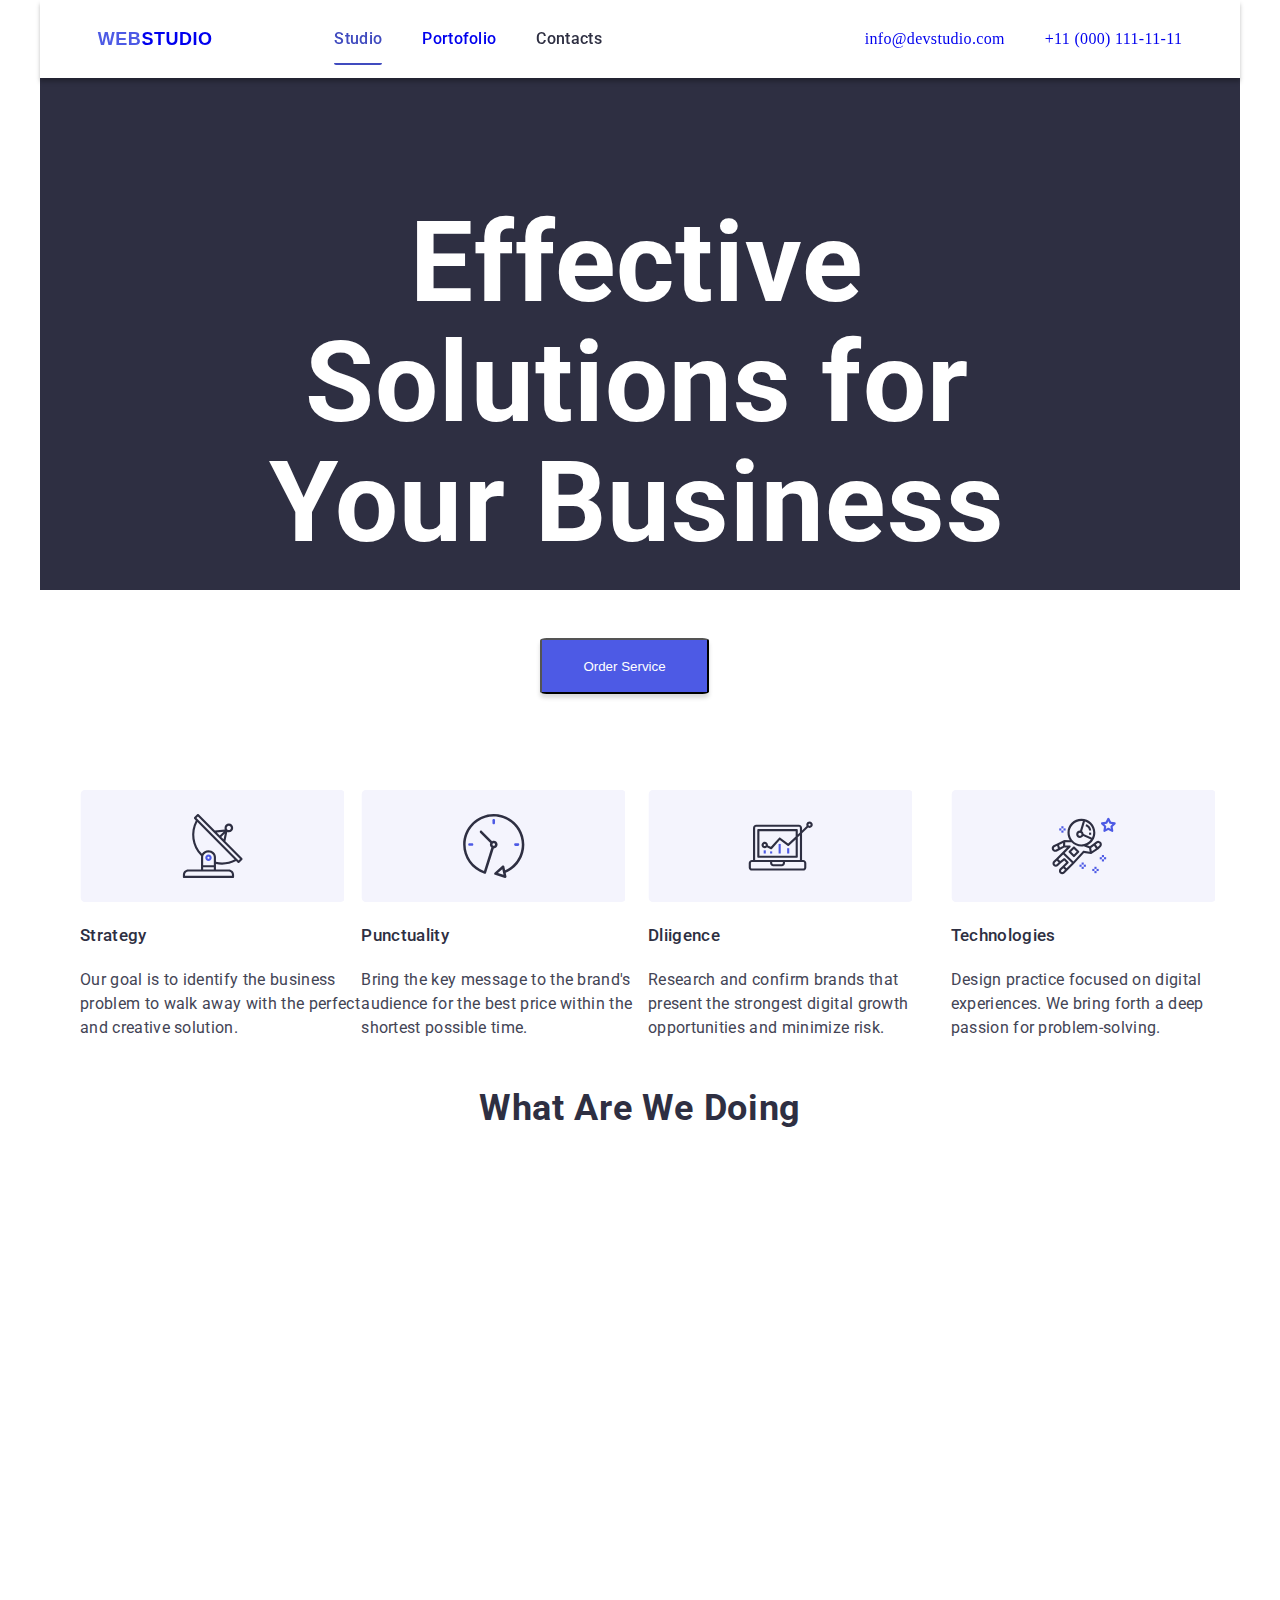
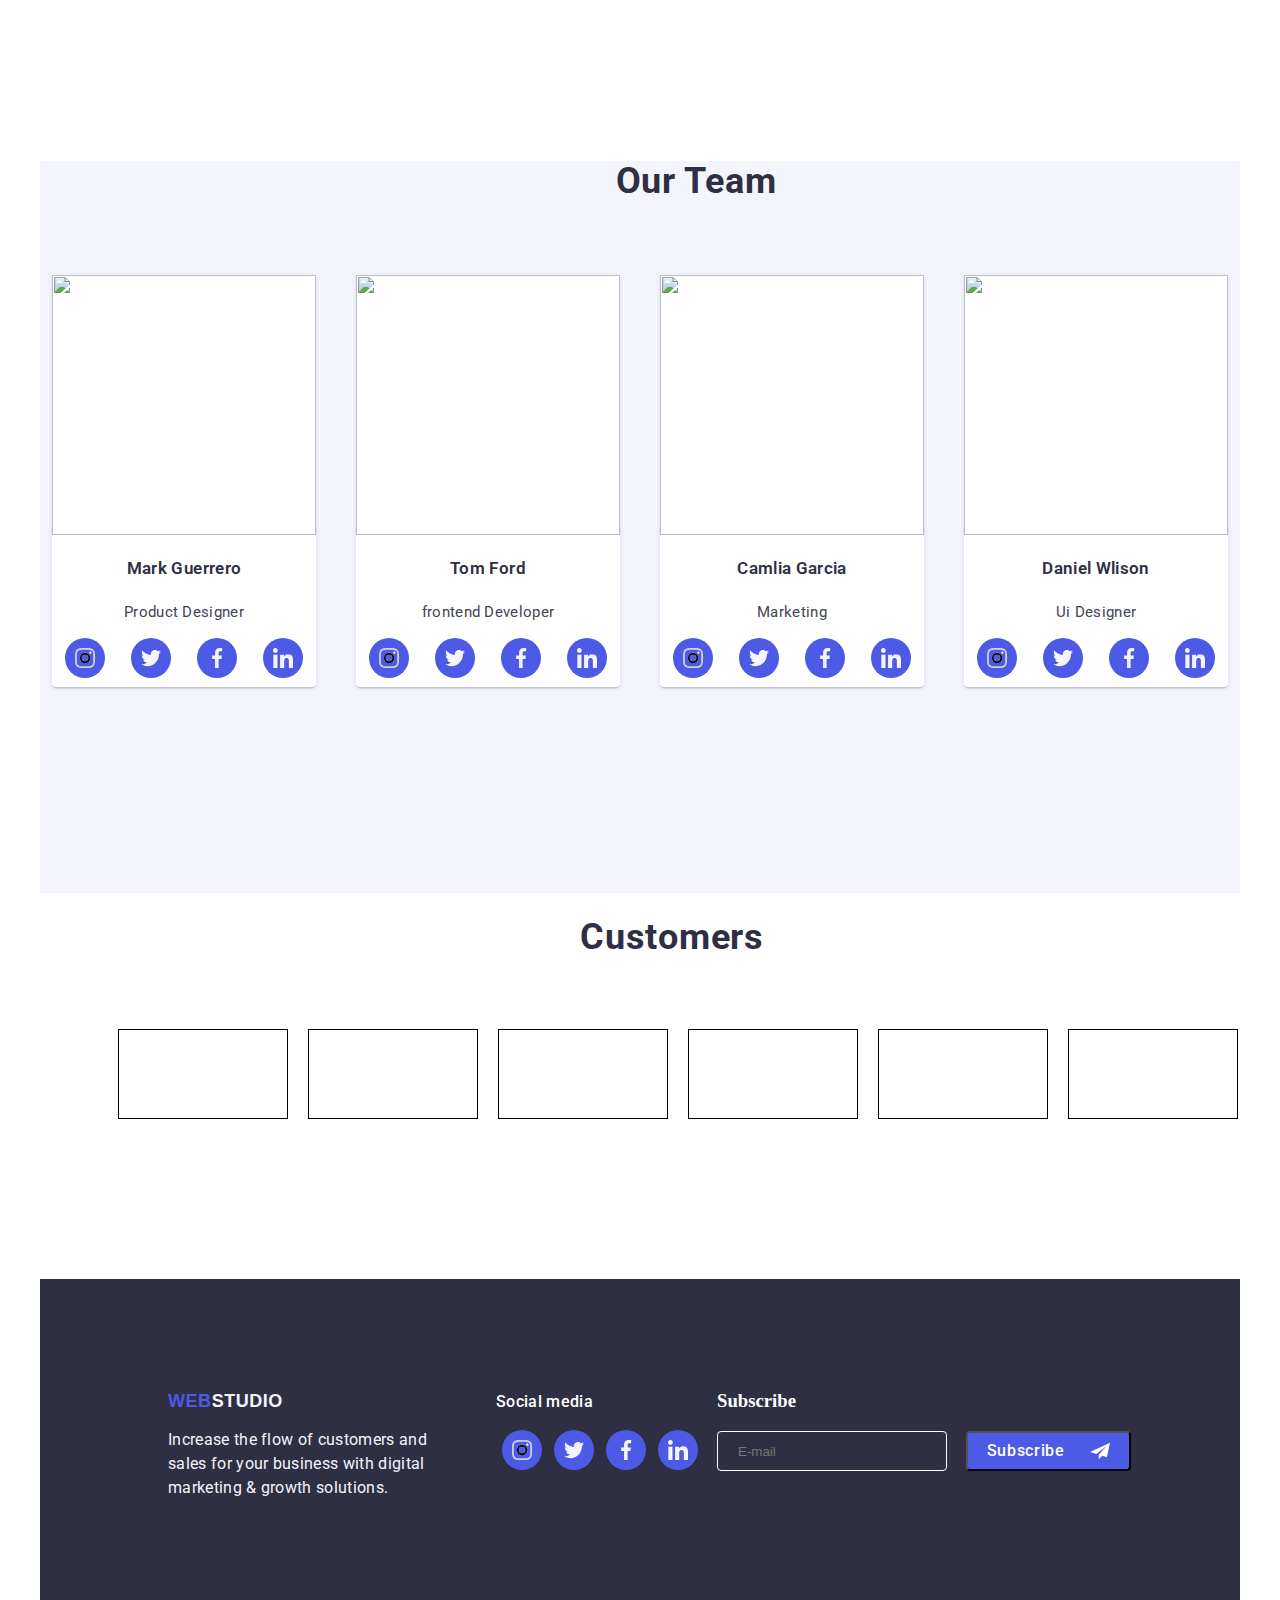
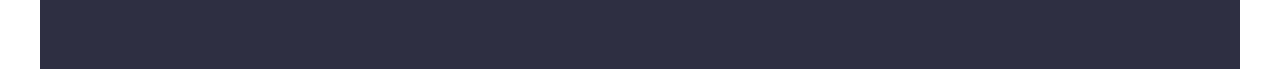
==== commit 8ebcbc91: "28/3" ====
--- a/index.html
+++ b/index.html
@@ -8,6 +8,7 @@
   <link rel="stylesheet" href="css\styles.css" />
   <style type="text/css">
   </style>
+  <meta name="viewport" content="width=device-width, initial-scale=1.0">
   <link rel="preconnect" href="https://fonts.googleapis.com">
   <link rel="preconnect" href="https://fonts.gstatic.com" crossorigin>
   <link
@@ -18,9 +19,69 @@
 <body 
 class="content" 
 style="width: 1200;">
+<div class="js-menu-container">
+    <button class="menu-toggle js-close-menu">
+      <svg
+        fill="currentColor"
+        viewBox="0 0 20 20"
+        xmlns="http://www.w3.org/2000/svg"
+        width="24"
+        height="24"
+      >
+        <path
+          fill-rule="evenodd"
+          d="M4.293 4.293a1 1 0 011.414 0L10 8.586l4.293-4.293a1 1 0 111.414 1.414L11.414 10l4.293 4.293a1 1 0 01-1.414 1.414L10 11.414l-4.293 4.293a1 1 0 01-1.414-1.414L8.586 10 4.293 5.707a1 1 0 010-1.414z"
+          clip-rule="evenodd"
+        ></path>
+      </svg>
+    </button>
+    <nav class="mobile-nav">
+      <div class="mobile-nav-btns" >
+        <ul>
+          <li><a href="index.html" class="active">Studio</a></li>
+          <li><a href="portofolio.html"> Portofolio</a></li>
+          <li class="button">Contacts</li>
+        </ul>
+      </div>
+      <div class="mobile-contacts">
+        <ul>
+          <li><a href="mailto" info@devstudio.com>info@devstudio.com</a></li>
+          <li><a href="tel" +11 (000) 111-11-11 class="mail">+11 (000) 111-11-11</a></li>
+        </ul>
+      </div>
+    </nav>
+    <div class="icons-list-mobile">
+      <a href="https://www.instagram.com/" target="_blank" class="icon" aria-label="instagram-link">
+        <svg>
+          <use href="icons\symbol-defs.svg#icon-instagram"></use>
+        </svg>
+      </a>
+      <a href="https://www.twitter.com/" target="_blank" class="icon" aria-label="twitter-link">
+        <svg>
+          <use href="icons\symbol-defs.svg#icon-twitter"></use>
+        </svg>
+      </a>
+      <a href="https://www.facebook.com/" target="_blank" class="icon" aria-label="facebook-link">
+        <svg>
+          <use href="icons\symbol-defs.svg#icon-facebook"></use>
+        </svg>
+      </a>
+      <a href="https://www.linkedin.com/" target="_blank" class="icon" aria-label="linkedin-link">
+        <svg>
+          <use href="icons\symbol-defs.svg#icon-linkedin"></use>
+        </svg>
+      </a>
+    </div>
+</div>
 <!--top line-->
 <nav class="fixed">
   <div class="container">
+  <a class="menu-toggle js-open-menu">
+    <svg class="burger-logo">
+      <use href="icons\burger-logo.svg#icon-charm_menu-hamburger">
+      </use>
+    </svg>
+  </a>
     <div class="container-logo">
       <a href="/index.html"><span class="logo-text">WEB</span>STUDIO</a>
   </div>
@@ -37,30 +98,63 @@
       <li><a href="tel" +11 (000) 111-11-11>+11 (000) 111-11-11</a></li>
     </ul>
   </div>
-</div>
 </nav>
   <header>
  <!--hero-->
     <section class="main-section">
-      <div class="background">
+      <header class="background">
       <div class="h1-text">
         <h1>Effective Solutions for Your Business</h1>
       </div>
       <div>
         <button type="button" class="service-button" data-modal-open>Order Service</button>
-      </div>
-      </div>
-    </section>
-  </header>
-  <div class="modal is-hidden" data-modal>
-    <div class="modal-content">
-      <button class="close-btn"data-modal-close>&times;</button>
-      continut modal
-    </div>
-  </div>
+        </div>
+      </header>
+        <div class="modal is-hidden" data-modal>
+          <div class="modal-content">
+            <h2>Leave your contacts and we will call you back</h2>
+            <button class="close-btn" data-modal-close>&times;</button>
+            <form class="form" autocomplete="on" novalidate>
+              <label for="name" class="name-label">
+                Name <br>
+                <svg class="icon-form" width="18" height="18">
+                  <use href="icons\form-svg.svg#icon-person-black-18dp-1">
+                  </use>
+                </svg>
+              <input type="text" class="input" id="name" name="name"> <br>
+            </label>
+
+              <label for="phone">
+                Phone <br>
+                <svg class="icon-form" width="18" height="18">
+                  <use href="icons\form-svg.svg#icon-Vector">
+                  </use>
+                </svg>
+              <input type="phone" class="input" id="phone" name="phone"> <br>
+            </label>
+              <label for="email">
+                Email <br>
+                <svg class="icon-form" width="18" height="18">
+                  <use href="icons\form-svg.svg#icon-Vector-1">
+                  </use>
+                </svg>            
+              <input type="email" class="input" id="email" name="email">
+            </label>
+              <label for="comment">Comment
+              <textarea name="comment" id="comment" cols="3" rows="1" placeholder="Text input" 
+                style="width: 360px;
+                      height: 150px;">
+                    </textarea> 
+                      </label>
+                      <label for="privacy_policy" class="terms">I accept the terms and conditions of the <h4>Privacy Policy</h4> <br>
+                      <input type="checkbox" name="privacy_policy" id="privacy_policy"></label>
+                      <input type="submit" class="submit-btn" value="Send">
+                    </form>
+          </div>
+        </div>
   <!--main-->
   <main class="main-content">
-    <section class="text-cards" style="width: 1200px;">
+    <section class="text-cards" ">
       <div class="cards-spacing">
         <ul>
           <li>
@@ -101,7 +195,7 @@
       </div>
     </section>
     <!--second section-->
-    <section class="images-card" style="width: 1200;">
+    <section class="images-card" >
     <div class="images">
       <div class="title">
           <h1>what are we doing</h1>
@@ -120,7 +214,7 @@
     </div>
     </section>
     <!--tird section-->
-    <section class="tird-container" style="width: 1200px;">
+    <section class="tird-container">
       <h1 class="our-team">Our Team</h1>
       <div class="last-section">
 
@@ -259,13 +353,7 @@
       </div>
       </div>
     </section>
-    <section style="width: 1200px; margin: 0 auto;">
-      <div 
-      class=
-      " container-customers"
-      style=
-      "width: 1128px;
-      height: 207px;">
+    <section class=" container-customers">
       <h1 class="customers">Customers</h1>
       <div class="clients">
           <svg>
@@ -287,7 +375,6 @@
             <use href=icons\clientsl-defs.svg#icon-Client-6></use>
           </svg>
       </div>
-    </div>
     </section>
   </main>
   <footer>
@@ -343,11 +430,28 @@
     </svg>
   </a>
 </div>
+</div>
+
+  <form class="form-footer" autocomplete="on" novalidate>
+    <label for="name">
+      <h3>Subscribe</h3>
+    <input type="text" class="input-footer" id="name" name="name" placeholder="E-mail"> 
+    <button type="submit" class="subscribe" value="Subscribe">
+     Subscribe <br>
+     <svg class="send">
+      <use href="icons\subs.svg#icon-Frame-3"></use>
+    </svg>
+    </button>
+  </label>
+  </form>
+</div>
+</section>
     </section>
   </footer>
   <script>
     feather.replace();
   </script>
+  <script src="javascript.js\mobile-menu.js"></script>
   <script src="javascript.js\modal.js"></script>
 </body>
 </html>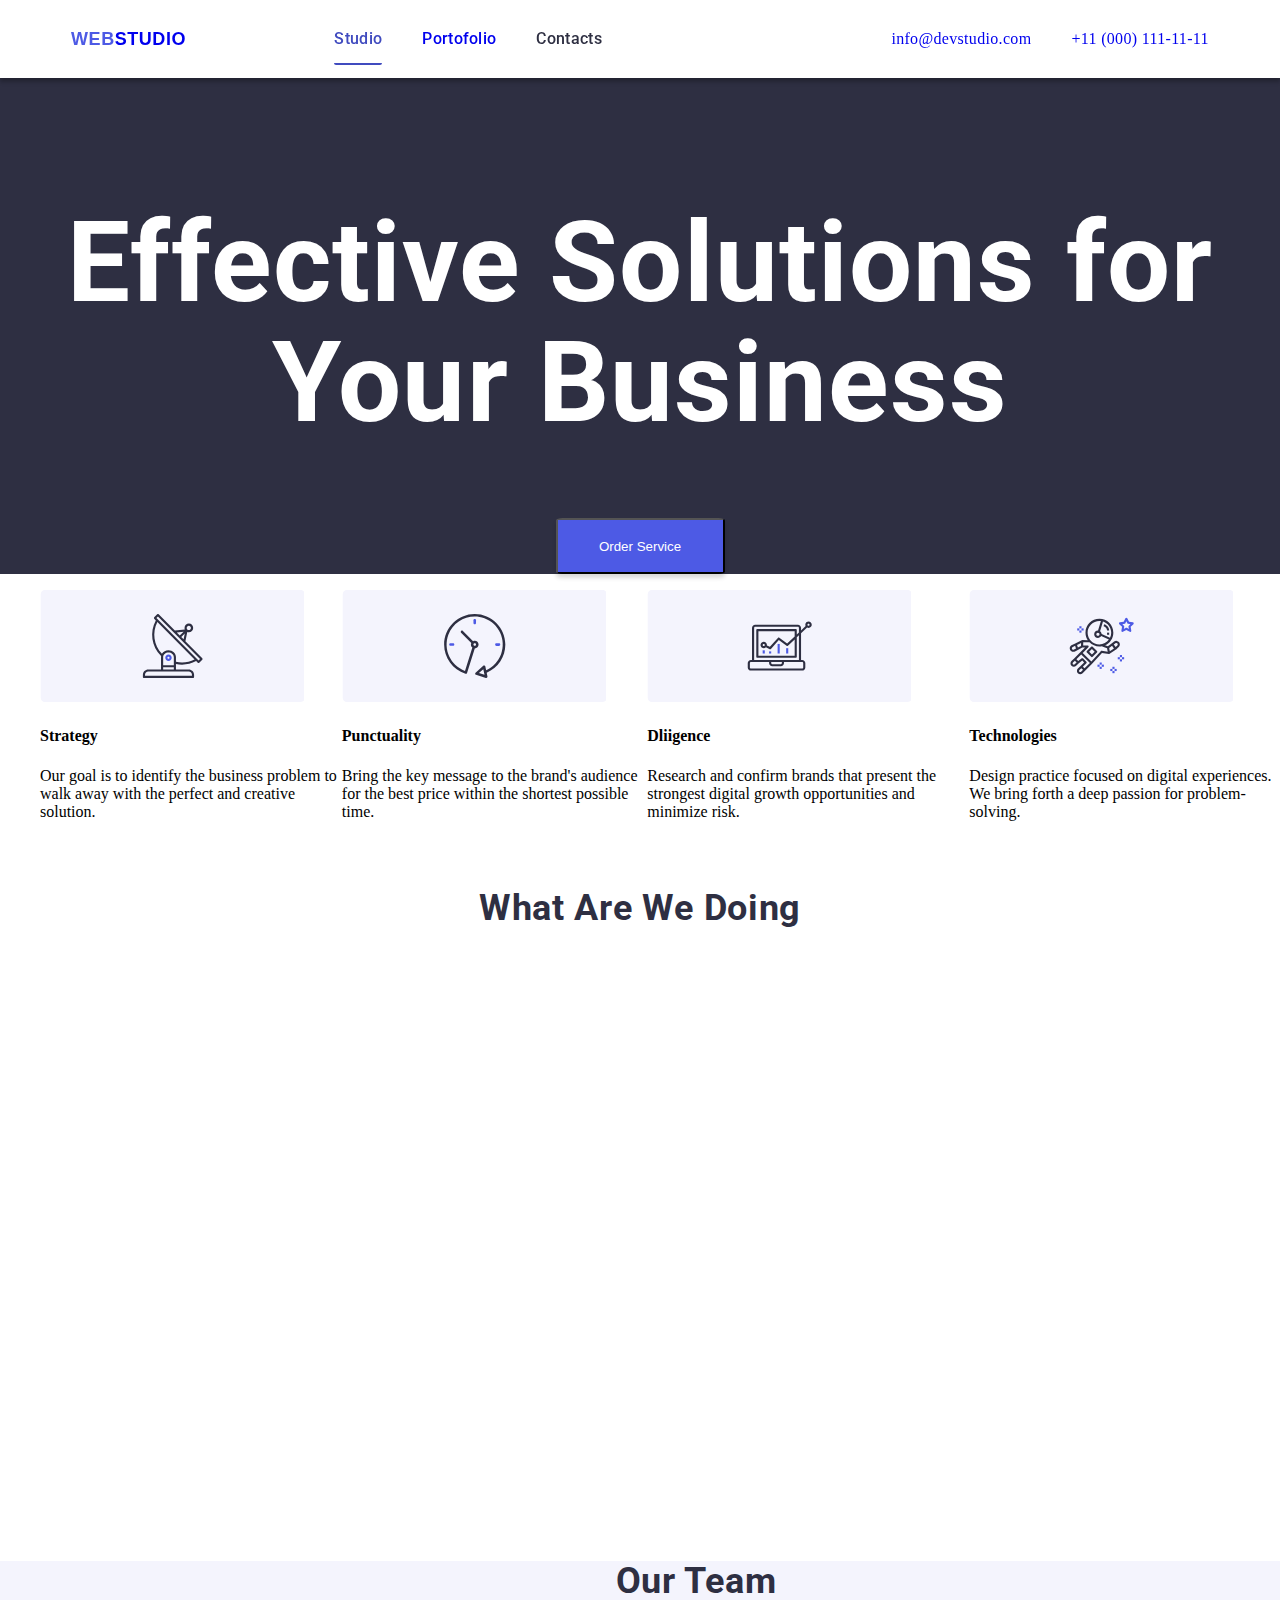
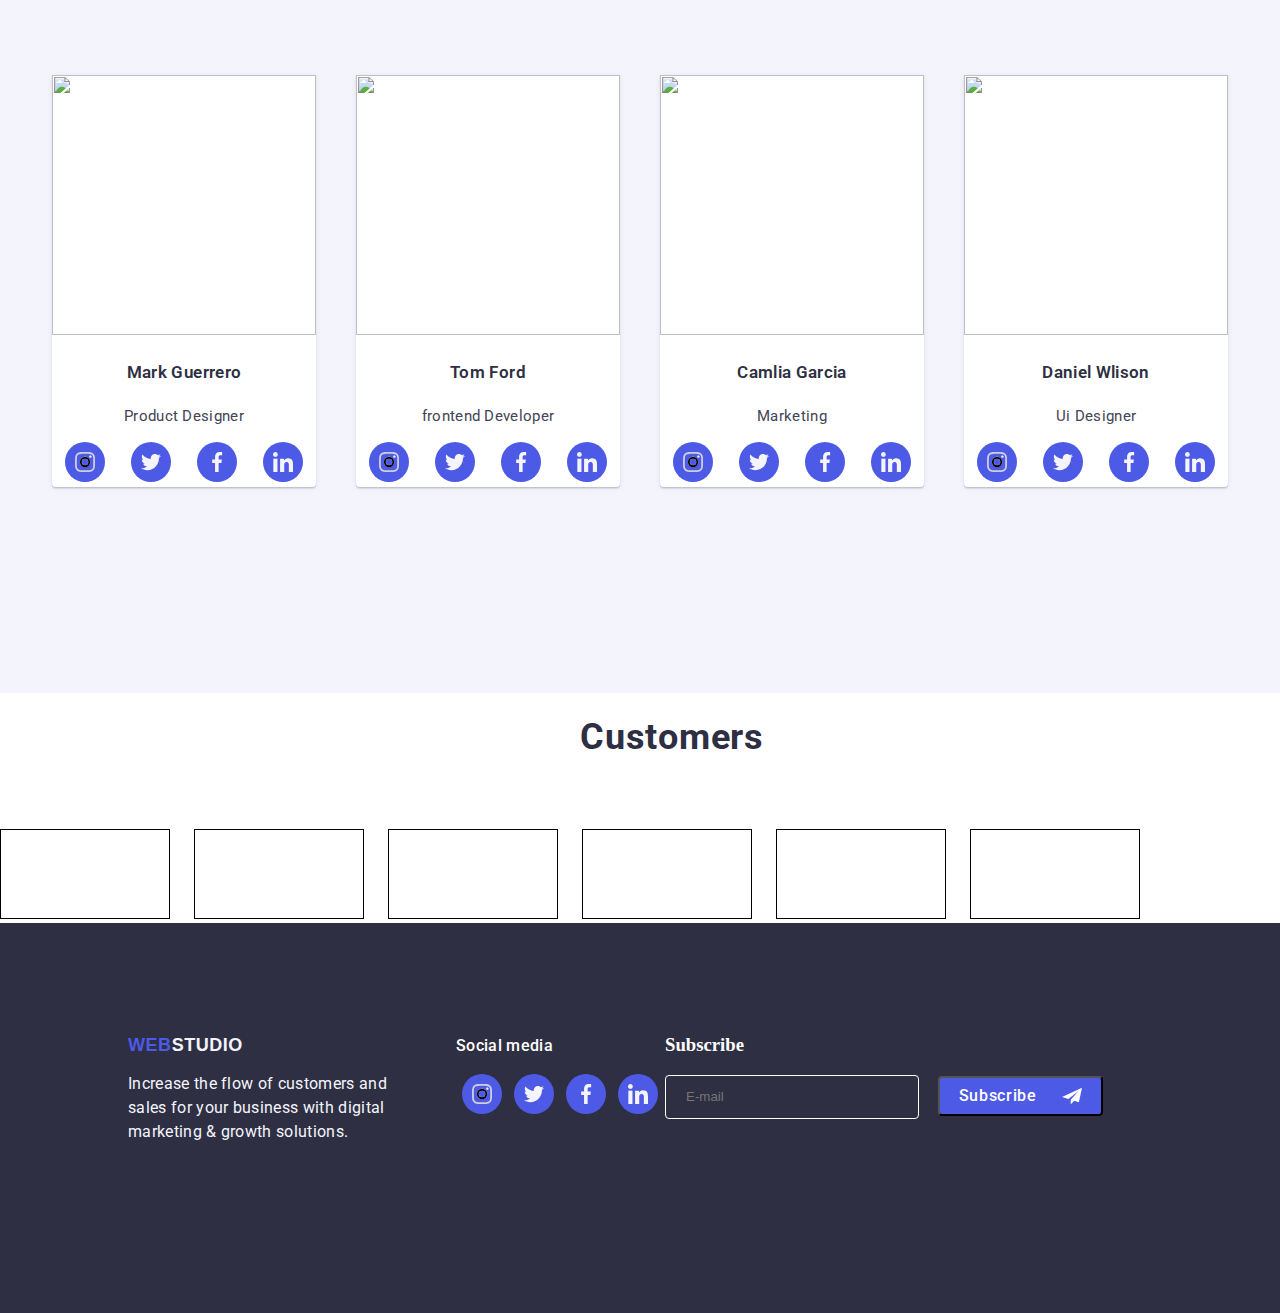
==== commit c4d709d6: "30/3" ====
--- a/index.html
+++ b/index.html
@@ -1,6 +1,5 @@
-<DOCTYPE html>
+<!DOCTYPE html>
 <html lang="en">
-
 <head>
   <meta charset="UTF-8">
   <meta name="viewport" content="width=device-width, initial-scale=1.0">
@@ -17,8 +16,7 @@
 </head>
 
 <body 
-class="content" 
-style="width: 1200;">
+class="content" style="display: inline-block;">
 <div class="js-menu-container">
     <button class="menu-toggle js-close-menu">
       <svg
@@ -101,12 +99,12 @@
 </nav>
   <header>
  <!--hero-->
-    <section class="main-section">
+    <class class="main-section">
       <header class="background">
       <div class="h1-text">
         <h1>Effective Solutions for Your Business</h1>
       </div>
-      <div>
+      <div class="btn-srvc">
         <button type="button" class="service-button" data-modal-open>Order Service</button>
         </div>
       </header>
@@ -122,9 +120,8 @@
                   </use>
                 </svg>
               <input type="text" class="input" id="name" name="name"> <br>
-            </label>
-
-              <label for="phone">
+              </label>
+              <label for="phone" class="name-label">
                 Phone <br>
                 <svg class="icon-form" width="18" height="18">
                   <use href="icons\form-svg.svg#icon-Vector">
@@ -132,7 +129,7 @@
                 </svg>
               <input type="phone" class="input" id="phone" name="phone"> <br>
             </label>
-              <label for="email">
+              <label for="email" class="name-label">
                 Email <br>
                 <svg class="icon-form" width="18" height="18">
                   <use href="icons\form-svg.svg#icon-Vector-1">
@@ -152,6 +149,7 @@
                     </form>
           </div>
         </div>
+      </class>
   <!--main-->
   <main class="main-content">
     <section class="text-cards" ">
@@ -354,8 +352,10 @@
       </div>
     </section>
     <section class=" container-customers">
-      <h1 class="customers">Customers</h1>
+      
       <div class="clients">
+        <h1 class="customers">Customers</h1>
+        <div class="absolute">
           <svg>
             <use href=icons\clientsl-defs.svg#icon-Client-1></use>
           </svg>
@@ -374,6 +374,7 @@
           <svg>
             <use href=icons\clientsl-defs.svg#icon-Client-6></use>
           </svg>
+        </div>
       </div>
     </section>
   </main>
